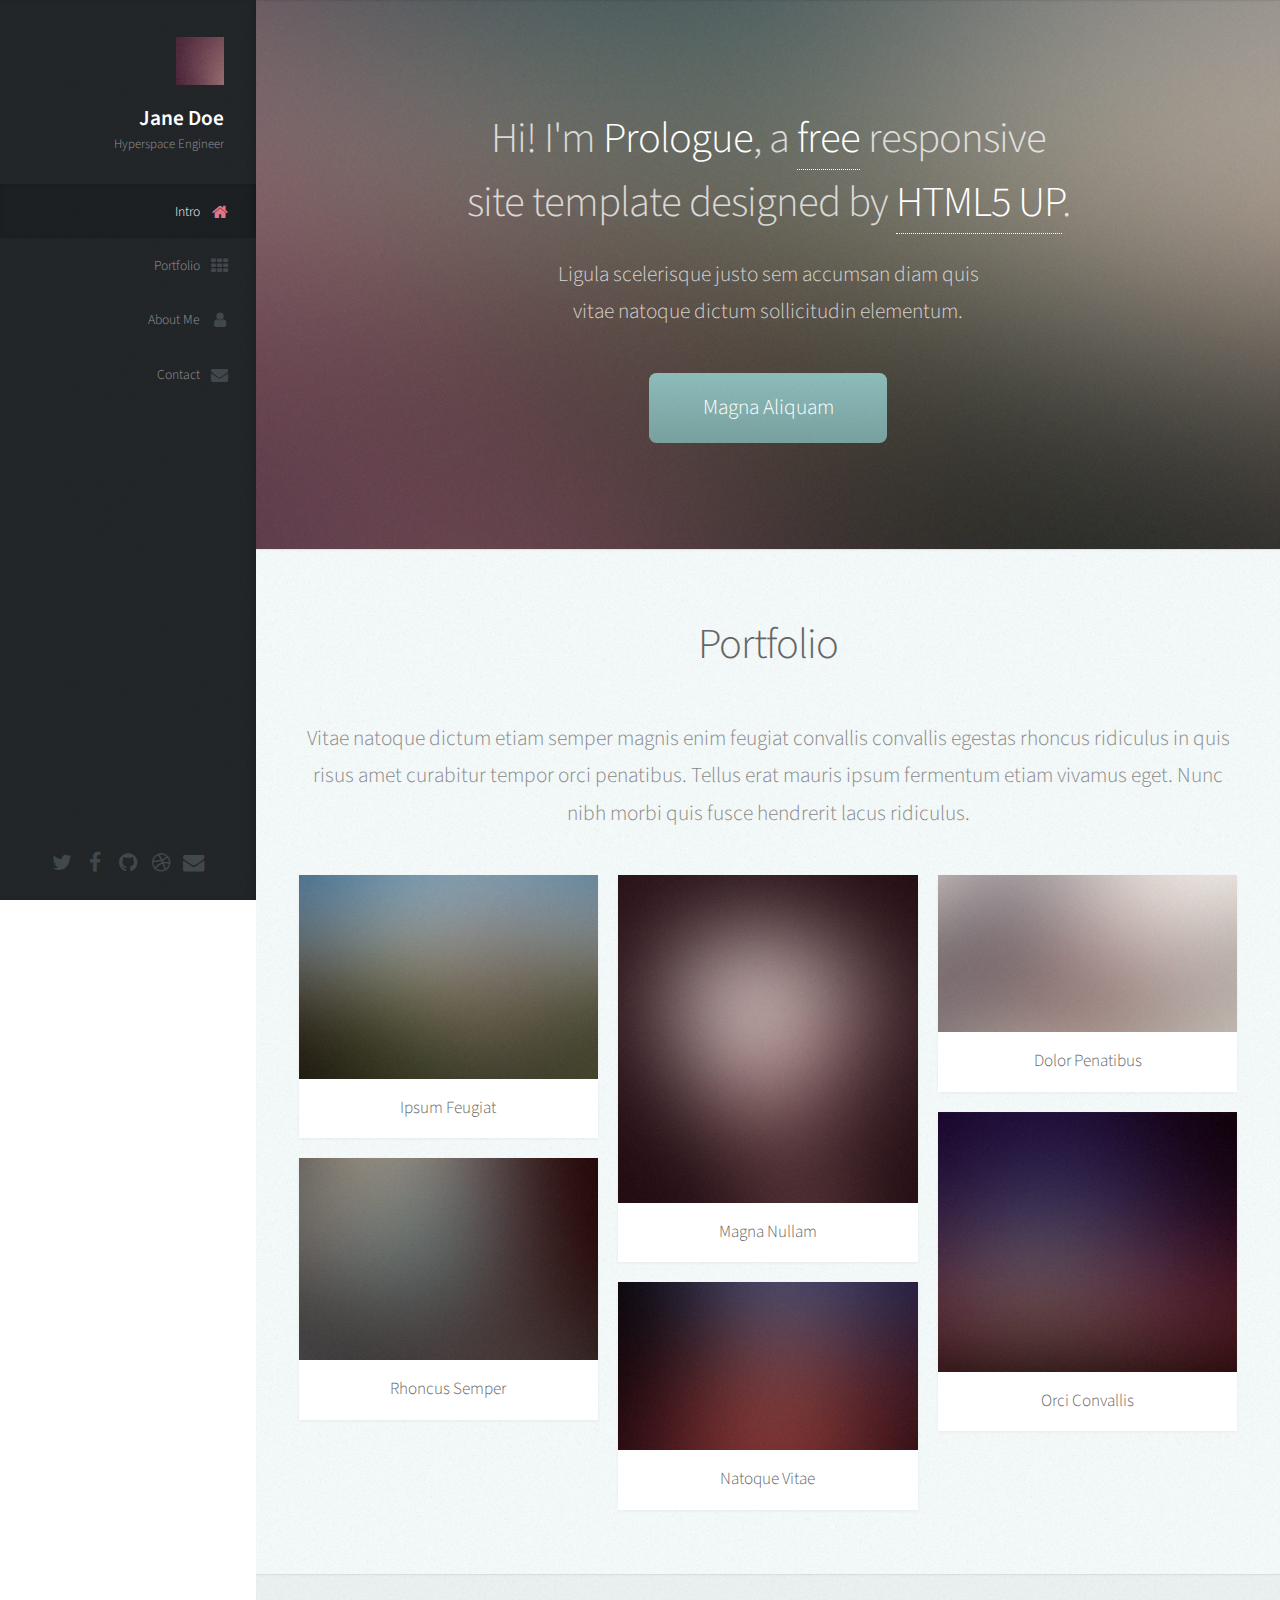
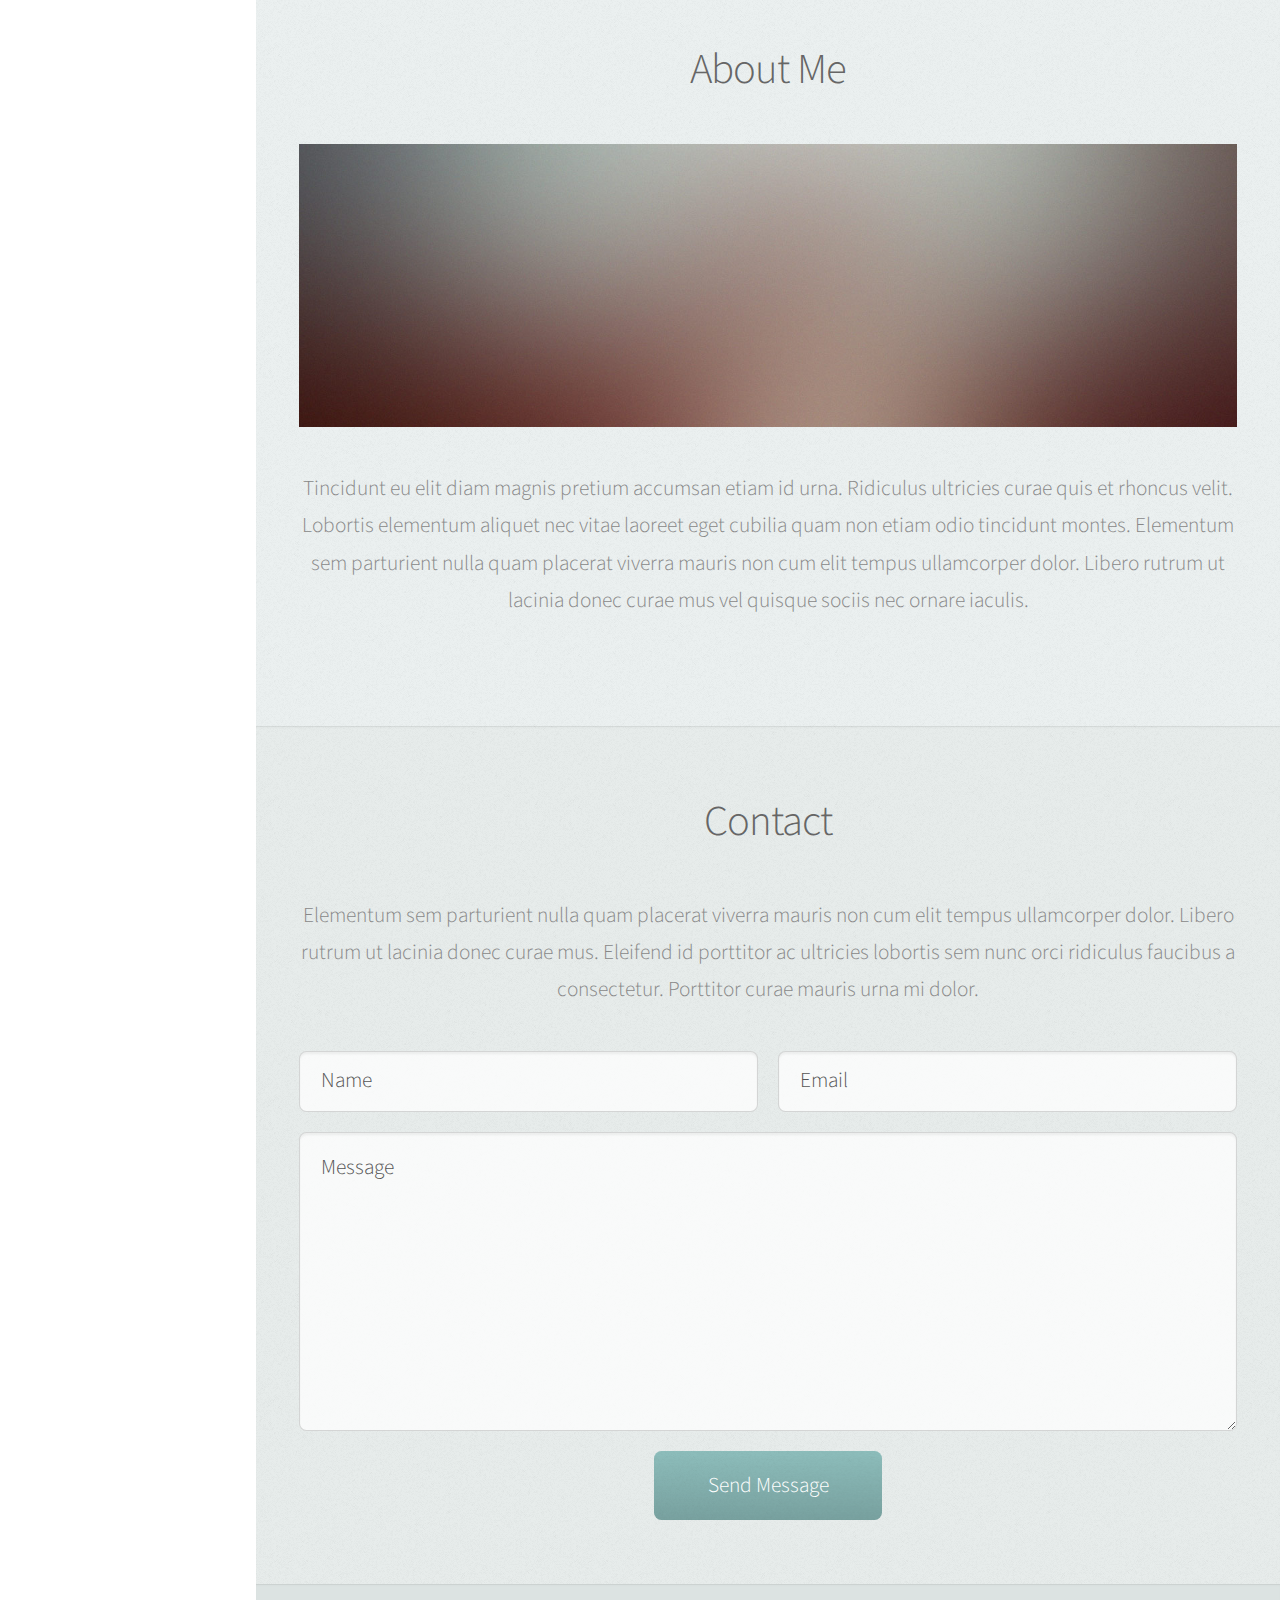
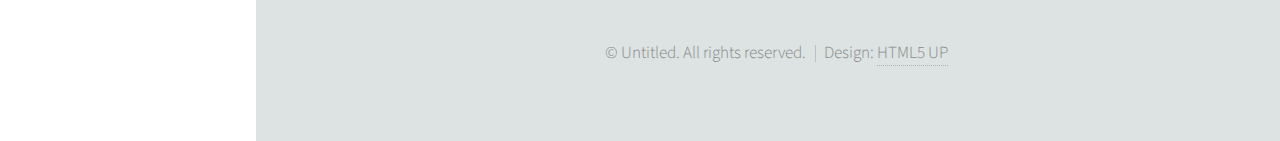
==== portfolio/html5up-prologue/index.html @ b2e00987 "Initial Commit with Template files" ====
<!DOCTYPE HTML>
<!--
	Prologue by HTML5 UP
	html5up.net | @ajlkn
	Free for personal and commercial use under the CCA 3.0 license (html5up.net/license)
-->
<html>
	<head>
		<title>Prologue by HTML5 UP</title>
		<meta charset="utf-8" />
		<meta name="viewport" content="width=device-width, initial-scale=1, user-scalable=no" />
		<link rel="stylesheet" href="assets/css/main.css" />
	</head>
	<body class="is-preload">

		<!-- Header -->
			<div id="header">

				<div class="top">

					<!-- Logo -->
						<div id="logo">
							<span class="image avatar48"><img src="images/avatar.jpg" alt="" /></span>
							<h1 id="title">Jane Doe</h1>
							<p>Hyperspace Engineer</p>
						</div>

					<!-- Nav -->
						<nav id="nav">
							<ul>
								<li><a href="#top" id="top-link"><span class="icon fa-home">Intro</span></a></li>
								<li><a href="#portfolio" id="portfolio-link"><span class="icon fa-th">Portfolio</span></a></li>
								<li><a href="#about" id="about-link"><span class="icon fa-user">About Me</span></a></li>
								<li><a href="#contact" id="contact-link"><span class="icon fa-envelope">Contact</span></a></li>
							</ul>
						</nav>

				</div>

				<div class="bottom">

					<!-- Social Icons -->
						<ul class="icons">
							<li><a href="#" class="icon fa-twitter"><span class="label">Twitter</span></a></li>
							<li><a href="#" class="icon fa-facebook"><span class="label">Facebook</span></a></li>
							<li><a href="#" class="icon fa-github"><span class="label">Github</span></a></li>
							<li><a href="#" class="icon fa-dribbble"><span class="label">Dribbble</span></a></li>
							<li><a href="#" class="icon fa-envelope"><span class="label">Email</span></a></li>
						</ul>

				</div>

			</div>

		<!-- Main -->
			<div id="main">

				<!-- Intro -->
					<section id="top" class="one dark cover">
						<div class="container">

							<header>
								<h2 class="alt">Hi! I'm <strong>Prologue</strong>, a <a href="http://html5up.net/license">free</a> responsive<br />
								site template designed by <a href="http://html5up.net">HTML5 UP</a>.</h2>
								<p>Ligula scelerisque justo sem accumsan diam quis<br />
								vitae natoque dictum sollicitudin elementum.</p>
							</header>

							<footer>
								<a href="#portfolio" class="button scrolly">Magna Aliquam</a>
							</footer>

						</div>
					</section>

				<!-- Portfolio -->
					<section id="portfolio" class="two">
						<div class="container">

							<header>
								<h2>Portfolio</h2>
							</header>

							<p>Vitae natoque dictum etiam semper magnis enim feugiat convallis convallis
							egestas rhoncus ridiculus in quis risus amet curabitur tempor orci penatibus.
							Tellus erat mauris ipsum fermentum etiam vivamus eget. Nunc nibh morbi quis
							fusce hendrerit lacus ridiculus.</p>

							<div class="row">
								<div class="col-4 col-12-mobile">
									<article class="item">
										<a href="#" class="image fit"><img src="images/pic02.jpg" alt="" /></a>
										<header>
											<h3>Ipsum Feugiat</h3>
										</header>
									</article>
									<article class="item">
										<a href="#" class="image fit"><img src="images/pic03.jpg" alt="" /></a>
										<header>
											<h3>Rhoncus Semper</h3>
										</header>
									</article>
								</div>
								<div class="col-4 col-12-mobile">
									<article class="item">
										<a href="#" class="image fit"><img src="images/pic04.jpg" alt="" /></a>
										<header>
											<h3>Magna Nullam</h3>
										</header>
									</article>
									<article class="item">
										<a href="#" class="image fit"><img src="images/pic05.jpg" alt="" /></a>
										<header>
											<h3>Natoque Vitae</h3>
										</header>
									</article>
								</div>
								<div class="col-4 col-12-mobile">
									<article class="item">
										<a href="#" class="image fit"><img src="images/pic06.jpg" alt="" /></a>
										<header>
											<h3>Dolor Penatibus</h3>
										</header>
									</article>
									<article class="item">
										<a href="#" class="image fit"><img src="images/pic07.jpg" alt="" /></a>
										<header>
											<h3>Orci Convallis</h3>
										</header>
									</article>
								</div>
							</div>

						</div>
					</section>

				<!-- About Me -->
					<section id="about" class="three">
						<div class="container">

							<header>
								<h2>About Me</h2>
							</header>

							<a href="#" class="image featured"><img src="images/pic08.jpg" alt="" /></a>

							<p>Tincidunt eu elit diam magnis pretium accumsan etiam id urna. Ridiculus
							ultricies curae quis et rhoncus velit. Lobortis elementum aliquet nec vitae
							laoreet eget cubilia quam non etiam odio tincidunt montes. Elementum sem
							parturient nulla quam placerat viverra mauris non cum elit tempus ullamcorper
							dolor. Libero rutrum ut lacinia donec curae mus vel quisque sociis nec
							ornare iaculis.</p>

						</div>
					</section>

				<!-- Contact -->
					<section id="contact" class="four">
						<div class="container">

							<header>
								<h2>Contact</h2>
							</header>

							<p>Elementum sem parturient nulla quam placerat viverra
							mauris non cum elit tempus ullamcorper dolor. Libero rutrum ut lacinia
							donec curae mus. Eleifend id porttitor ac ultricies lobortis sem nunc
							orci ridiculus faucibus a consectetur. Porttitor curae mauris urna mi dolor.</p>

							<form method="post" action="#">
								<div class="row">
									<div class="col-6 col-12-mobile"><input type="text" name="name" placeholder="Name" /></div>
									<div class="col-6 col-12-mobile"><input type="text" name="email" placeholder="Email" /></div>
									<div class="col-12">
										<textarea name="message" placeholder="Message"></textarea>
									</div>
									<div class="col-12">
										<input type="submit" value="Send Message" />
									</div>
								</div>
							</form>

						</div>
					</section>

			</div>

		<!-- Footer -->
			<div id="footer">

				<!-- Copyright -->
					<ul class="copyright">
						<li>&copy; Untitled. All rights reserved.</li><li>Design: <a href="http://html5up.net">HTML5 UP</a></li>
					</ul>

			</div>

		<!-- Scripts -->
			<script src="assets/js/jquery.min.js"></script>
			<script src="assets/js/jquery.scrolly.min.js"></script>
			<script src="assets/js/jquery.scrollex.min.js"></script>
			<script src="assets/js/browser.min.js"></script>
			<script src="assets/js/breakpoints.min.js"></script>
			<script src="assets/js/util.js"></script>
			<script src="assets/js/main.js"></script>

	</body>
</html>
---- portfolio/html5up-prologue/assets/css/main.css ----
@import url("font-awesome.min.css");
@import url("https://fonts.googleapis.com/css?family=Source+Sans+Pro:300,300italic,400,600");

/*
	Prologue by HTML5 UP
	html5up.net | @ajlkn
	Free for personal and commercial use under the CCA 3.0 license (html5up.net/license)
*/

html, body, div, span, applet, object,
iframe, h1, h2, h3, h4, h5, h6, p, blockquote,
pre, a, abbr, acronym, address, big, cite,
code, del, dfn, em, img, ins, kbd, q, s, samp,
small, strike, strong, sub, sup, tt, var, b,
u, i, center, dl, dt, dd, ol, ul, li, fieldset,
form, label, legend, table, caption, tbody,
tfoot, thead, tr, th, td, article, aside,
canvas, details, embed, figure, figcaption,
footer, header, hgroup, menu, nav, output, ruby,
section, summary, time, mark, audio, video {
	margin: 0;
	padding: 0;
	border: 0;
	font-size: 100%;
	font: inherit;
	vertical-align: baseline;}

article, aside, details, figcaption, figure,
footer, header, hgroup, menu, nav, section {
	display: block;}

body {
	line-height: 1;
}

ol, ul {
	list-style: none;
}

blockquote, q {
	quotes: none;
}

	blockquote:before, blockquote:after, q:before, q:after {
		content: '';
		content: none;
	}

table {
	border-collapse: collapse;
	border-spacing: 0;
}

body {
	-webkit-text-size-adjust: none;
}

mark {
	background-color: transparent;
	color: inherit;
}

input::-moz-focus-inner {
	border: 0;
	padding: 0;
}

input, select, textarea {
	-moz-appearance: none;
	-webkit-appearance: none;
	-ms-appearance: none;
	appearance: none;
}

/* Basic */

	html {
		box-sizing: border-box;
	}

	*, *:before, *:after {
		box-sizing: inherit;
	}

	body {
		background: #fff;
		font-family: 'Source Sans Pro', sans-serif;
		font-size: 19pt;
		font-weight: 300;
		line-height: 1.75em;
		color: #888;
	}

		body.is-preload *, body.is-preload *:before, body.is-preload *:after {
			-moz-animation: none !important;
			-webkit-animation: none !important;
			-ms-animation: none !important;
			animation: none !important;
			-moz-transition: none !important;
			-webkit-transition: none !important;
			-ms-transition: none !important;
			transition: none !important;
		}

	input, textarea, select {
		font-family: 'Source Sans Pro', sans-serif;
		font-size: 19pt;
		font-weight: 300;
		line-height: 1.75em;
		color: #888;
	}

	h1, h2, h3, h4, h5, h6 {
		font-weight: 300;
		color: #666;
		line-height: 1.5em;
	}

	h1 a, h2 a, h3 a, h4 a, h5 a, h6 a {
		color: inherit;
		text-decoration: none;
	}

		h1 a strong, h2 a strong, h3 a strong, h4 a strong, h5 a strong, h6 a strong {
			color: #333;
		}

	h2 {
		font-size: 2em;
		letter-spacing: -1px;
	}

		h2.alt {
			color: #888;
		}

			h2.alt strong {
				color: #666;
			}

	h3 {
		font-size: 1.5em;
	}

	header {
		margin: 0 0 2em 0;
	}

		header > p {
			margin: 1em 0 0 0;
		}

	footer {
		margin: 2em 0 0 0;
	}

	strong, b {
		font-weight: 300;
		color: #666;
	}

	em, i {
		font-style: italic;
	}

	a {
		text-decoration: none;
		color: inherit;
		border-bottom: dotted 1px rgba(128, 128, 128, 0.5);
		-moz-transition: color 0.35s ease-in-out, border-bottom-color 0.35s ease-in-out;
		-webkit-transition: color 0.35s ease-in-out, border-bottom-color 0.35s ease-in-out;
		-ms-transition: color 0.35s ease-in-out, border-bottom-color 0.35s ease-in-out;
		transition: color 0.35s ease-in-out, border-bottom-color 0.35s ease-in-out;
		outline: 0;
	}

		a:hover {
			color: #E27689;
			border-bottom-color: rgba(255, 255, 255, 0);
		}

	sub {
		position: relative;
		top: 0.5em;
		font-size: 0.8em;
	}

	sup {
		position: relative;
		top: -0.5em;
		font-size: 0.8em;
	}

	hr {
		border: 0;
		border-top: solid 1px #ddd;
	}

	blockquote {
		border-left: solid 0.5em #ddd;
		padding: 1em 0 1em 2em;
		font-style: italic;
	}

	p, ul, ol, dl, table {
		margin-bottom: 2em;
	}

	br.clear {
		clear: both;
	}

/* Container */

	.container {
		margin: 0 auto;
		max-width: 100%;
		width: 1400px;
	}

		@media screen and (min-width: 961px) and (max-width: 1880px) {

			.container {
				width: 1200px;
			}

		}

		@media screen and (min-width: 961px) and (max-width: 1620px) {

			.container {
				width: 960px;
			}

		}

		@media screen and (min-width: 961px) and (max-width: 1320px) {

			.container {
				width: 100%;
			}

		}

		@media screen and (max-width: 960px) {

			.container {
				width: 100%;
			}

		}

		@media screen and (max-width: 736px) {

			.container {
				width: 100%;
			}

		}

/* Row */

	.row {
		display: flex;
		flex-wrap: wrap;
		box-sizing: border-box;
		align-items: stretch;
	}

		.row > * {
			box-sizing: border-box;
		}

		.row.gtr-uniform > * > :last-child {
			margin-bottom: 0;
		}

		.row.aln-left {
			justify-content: flex-start;
		}

		.row.aln-center {
			justify-content: center;
		}

		.row.aln-right {
			justify-content: flex-end;
		}

		.row.aln-top {
			align-items: flex-start;
		}

		.row.aln-middle {
			align-items: center;
		}

		.row.aln-bottom {
			align-items: flex-end;
		}

		.row > .imp {
			order: -1;
		}

		.row > .col-1 {
			width: 8.3333333333%;
		}

		.row > .off-1 {
			margin-left: 8.3333333333%;
		}

		.row > .col-2 {
			width: 16.6666666667%;
		}

		.row > .off-2 {
			margin-left: 16.6666666667%;
		}

		.row > .col-3 {
			width: 25%;
		}

		.row > .off-3 {
			margin-left: 25%;
		}

		.row > .col-4 {
			width: 33.3333333333%;
		}

		.row > .off-4 {
			margin-left: 33.3333333333%;
		}

		.row > .col-5 {
			width: 41.6666666667%;
		}

		.row > .off-5 {
			margin-left: 41.6666666667%;
		}

		.row > .col-6 {
			width: 50%;
		}

		.row > .off-6 {
			margin-left: 50%;
		}

		.row > .col-7 {
			width: 58.3333333333%;
		}

		.row > .off-7 {
			margin-left: 58.3333333333%;
		}

		.row > .col-8 {
			width: 66.6666666667%;
		}

		.row > .off-8 {
			margin-left: 66.6666666667%;
		}

		.row > .col-9 {
			width: 75%;
		}

		.row > .off-9 {
			margin-left: 75%;
		}

		.row > .col-10 {
			width: 83.3333333333%;
		}

		.row > .off-10 {
			margin-left: 83.3333333333%;
		}

		.row > .col-11 {
			width: 91.6666666667%;
		}

		.row > .off-11 {
			margin-left: 91.6666666667%;
		}

		.row > .col-12 {
			width: 100%;
		}

		.row > .off-12 {
			margin-left: 100%;
		}

		.row.gtr-0 {
			margin-top: 0px;
			margin-left: 0px;
		}

			.row.gtr-0 > * {
				padding: 0px 0 0 0px;
			}

			.row.gtr-0.gtr-uniform {
				margin-top: 0px;
			}

				.row.gtr-0.gtr-uniform > * {
					padding-top: 0px;
				}

		.row.gtr-25 {
			margin-top: -10px;
			margin-left: -10px;
		}

			.row.gtr-25 > * {
				padding: 10px 0 0 10px;
			}

			.row.gtr-25.gtr-uniform {
				margin-top: -10px;
			}

				.row.gtr-25.gtr-uniform > * {
					padding-top: 10px;
				}

		.row.gtr-50 {
			margin-top: -20px;
			margin-left: -20px;
		}

			.row.gtr-50 > * {
				padding: 20px 0 0 20px;
			}

			.row.gtr-50.gtr-uniform {
				margin-top: -20px;
			}

				.row.gtr-50.gtr-uniform > * {
					padding-top: 20px;
				}

		.row {
			margin-top: -40px;
			margin-left: -40px;
		}

			.row > * {
				padding: 40px 0 0 40px;
			}

			.row.gtr-uniform {
				margin-top: -40px;
			}

				.row.gtr-uniform > * {
					padding-top: 40px;
				}

		.row.gtr-150 {
			margin-top: -60px;
			margin-left: -60px;
		}

			.row.gtr-150 > * {
				padding: 60px 0 0 60px;
			}

			.row.gtr-150.gtr-uniform {
				margin-top: -60px;
			}

				.row.gtr-150.gtr-uniform > * {
					padding-top: 60px;
				}

		.row.gtr-200 {
			margin-top: -80px;
			margin-left: -80px;
		}

			.row.gtr-200 > * {
				padding: 80px 0 0 80px;
			}

			.row.gtr-200.gtr-uniform {
				margin-top: -80px;
			}

				.row.gtr-200.gtr-uniform > * {
					padding-top: 80px;
				}

		@media screen and (min-width: 961px) and (max-width: 1880px) {

			.row {
				display: flex;
				flex-wrap: wrap;
				box-sizing: border-box;
				align-items: stretch;
			}

				.row > * {
					box-sizing: border-box;
				}

				.row.gtr-uniform > * > :last-child {
					margin-bottom: 0;
				}

				.row.aln-left {
					justify-content: flex-start;
				}

				.row.aln-center {
					justify-content: center;
				}

				.row.aln-right {
					justify-content: flex-end;
				}

				.row.aln-top {
					align-items: flex-start;
				}

				.row.aln-middle {
					align-items: center;
				}

				.row.aln-bottom {
					align-items: flex-end;
				}

				.row > .imp-wide {
					order: -1;
				}

				.row > .col-1-wide {
					width: 8.3333333333%;
				}

				.row > .off-1-wide {
					margin-left: 8.3333333333%;
				}

				.row > .col-2-wide {
					width: 16.6666666667%;
				}

				.row > .off-2-wide {
					margin-left: 16.6666666667%;
				}

				.row > .col-3-wide {
					width: 25%;
				}

				.row > .off-3-wide {
					margin-left: 25%;
				}

				.row > .col-4-wide {
					width: 33.3333333333%;
				}

				.row > .off-4-wide {
					margin-left: 33.3333333333%;
				}

				.row > .col-5-wide {
					width: 41.6666666667%;
				}

				.row > .off-5-wide {
					margin-left: 41.6666666667%;
				}

				.row > .col-6-wide {
					width: 50%;
				}

				.row > .off-6-wide {
					margin-left: 50%;
				}

				.row > .col-7-wide {
					width: 58.3333333333%;
				}

				.row > .off-7-wide {
					margin-left: 58.3333333333%;
				}

				.row > .col-8-wide {
					width: 66.6666666667%;
				}

				.row > .off-8-wide {
					margin-left: 66.6666666667%;
				}

				.row > .col-9-wide {
					width: 75%;
				}

				.row > .off-9-wide {
					margin-left: 75%;
				}

				.row > .col-10-wide {
					width: 83.3333333333%;
				}

				.row > .off-10-wide {
					margin-left: 83.3333333333%;
				}

				.row > .col-11-wide {
					width: 91.6666666667%;
				}

				.row > .off-11-wide {
					margin-left: 91.6666666667%;
				}

				.row > .col-12-wide {
					width: 100%;
				}

				.row > .off-12-wide {
					margin-left: 100%;
				}

				.row.gtr-0 {
					margin-top: 0px;
					margin-left: 0px;
				}

					.row.gtr-0 > * {
						padding: 0px 0 0 0px;
					}

					.row.gtr-0.gtr-uniform {
						margin-top: 0px;
					}

						.row.gtr-0.gtr-uniform > * {
							padding-top: 0px;
						}

				.row.gtr-25 {
					margin-top: -10px;
					margin-left: -10px;
				}

					.row.gtr-25 > * {
						padding: 10px 0 0 10px;
					}

					.row.gtr-25.gtr-uniform {
						margin-top: -10px;
					}

						.row.gtr-25.gtr-uniform > * {
							padding-top: 10px;
						}

				.row.gtr-50 {
					margin-top: -20px;
					margin-left: -20px;
				}

					.row.gtr-50 > * {
						padding: 20px 0 0 20px;
					}

					.row.gtr-50.gtr-uniform {
						margin-top: -20px;
					}

						.row.gtr-50.gtr-uniform > * {
							padding-top: 20px;
						}

				.row {
					margin-top: -40px;
					margin-left: -40px;
				}

					.row > * {
						padding: 40px 0 0 40px;
					}

					.row.gtr-uniform {
						margin-top: -40px;
					}

						.row.gtr-uniform > * {
							padding-top: 40px;
						}

				.row.gtr-150 {
					margin-top: -60px;
					margin-left: -60px;
				}

					.row.gtr-150 > * {
						padding: 60px 0 0 60px;
					}

					.row.gtr-150.gtr-uniform {
						margin-top: -60px;
					}

						.row.gtr-150.gtr-uniform > * {
							padding-top: 60px;
						}

				.row.gtr-200 {
					margin-top: -80px;
					margin-left: -80px;
				}

					.row.gtr-200 > * {
						padding: 80px 0 0 80px;
					}

					.row.gtr-200.gtr-uniform {
						margin-top: -80px;
					}

						.row.gtr-200.gtr-uniform > * {
							padding-top: 80px;
						}

		}

		@media screen and (min-width: 961px) and (max-width: 1620px) {

			.row {
				display: flex;
				flex-wrap: wrap;
				box-sizing: border-box;
				align-items: stretch;
			}

				.row > * {
					box-sizing: border-box;
				}

				.row.gtr-uniform > * > :last-child {
					margin-bottom: 0;
				}

				.row.aln-left {
					justify-content: flex-start;
				}

				.row.aln-center {
					justify-content: center;
				}

				.row.aln-right {
					justify-content: flex-end;
				}

				.row.aln-top {
					align-items: flex-start;
				}

				.row.aln-middle {
					align-items: center;
				}

				.row.aln-bottom {
					align-items: flex-end;
				}

				.row > .imp-normal {
					order: -1;
				}

				.row > .col-1-normal {
					width: 8.3333333333%;
				}

				.row > .off-1-normal {
					margin-left: 8.3333333333%;
				}

				.row > .col-2-normal {
					width: 16.6666666667%;
				}

				.row > .off-2-normal {
					margin-left: 16.6666666667%;
				}

				.row > .col-3-normal {
					width: 25%;
				}

				.row > .off-3-normal {
					margin-left: 25%;
				}

				.row > .col-4-normal {
					width: 33.3333333333%;
				}

				.row > .off-4-normal {
					margin-left: 33.3333333333%;
				}

				.row > .col-5-normal {
					width: 41.6666666667%;
				}

				.row > .off-5-normal {
					margin-left: 41.6666666667%;
				}

				.row > .col-6-normal {
					width: 50%;
				}

				.row > .off-6-normal {
					margin-left: 50%;
				}

				.row > .col-7-normal {
					width: 58.3333333333%;
				}

				.row > .off-7-normal {
					margin-left: 58.3333333333%;
				}

				.row > .col-8-normal {
					width: 66.6666666667%;
				}

				.row > .off-8-normal {
					margin-left: 66.6666666667%;
				}

				.row > .col-9-normal {
					width: 75%;
				}

				.row > .off-9-normal {
					margin-left: 75%;
				}

				.row > .col-10-normal {
					width: 83.3333333333%;
				}

				.row > .off-10-normal {
					margin-left: 83.3333333333%;
				}

				.row > .col-11-normal {
					width: 91.6666666667%;
				}

				.row > .off-11-normal {
					margin-left: 91.6666666667%;
				}

				.row > .col-12-normal {
					width: 100%;
				}

				.row > .off-12-normal {
					margin-left: 100%;
				}

				.row.gtr-0 {
					margin-top: 0px;
					margin-left: 0px;
				}

					.row.gtr-0 > * {
						padding: 0px 0 0 0px;
					}

					.row.gtr-0.gtr-uniform {
						margin-top: 0px;
					}

						.row.gtr-0.gtr-uniform > * {
							padding-top: 0px;
						}

				.row.gtr-25 {
					margin-top: -10px;
					margin-left: -10px;
				}

					.row.gtr-25 > * {
						padding: 10px 0 0 10px;
					}

					.row.gtr-25.gtr-uniform {
						margin-top: -10px;
					}

						.row.gtr-25.gtr-uniform > * {
							padding-top: 10px;
						}

				.row.gtr-50 {
					margin-top: -20px;
					margin-left: -20px;
				}

					.row.gtr-50 > * {
						padding: 20px 0 0 20px;
					}

					.row.gtr-50.gtr-uniform {
						margin-top: -20px;
					}

						.row.gtr-50.gtr-uniform > * {
							padding-top: 20px;
						}

				.row {
					margin-top: -40px;
					margin-left: -40px;
				}

					.row > * {
						padding: 40px 0 0 40px;
					}

					.row.gtr-uniform {
						margin-top: -40px;
					}

						.row.gtr-uniform > * {
							padding-top: 40px;
						}

				.row.gtr-150 {
					margin-top: -60px;
					margin-left: -60px;
				}

					.row.gtr-150 > * {
						padding: 60px 0 0 60px;
					}

					.row.gtr-150.gtr-uniform {
						margin-top: -60px;
					}

						.row.gtr-150.gtr-uniform > * {
							padding-top: 60px;
						}

				.row.gtr-200 {
					margin-top: -80px;
					margin-left: -80px;
				}

					.row.gtr-200 > * {
						padding: 80px 0 0 80px;
					}

					.row.gtr-200.gtr-uniform {
						margin-top: -80px;
					}

						.row.gtr-200.gtr-uniform > * {
							padding-top: 80px;
						}

		}

		@media screen and (min-width: 961px) and (max-width: 1320px) {

			.row {
				display: flex;
				flex-wrap: wrap;
				box-sizing: border-box;
				align-items: stretch;
			}

				.row > * {
					box-sizing: border-box;
				}

				.row.gtr-uniform > * > :last-child {
					margin-bottom: 0;
				}

				.row.aln-left {
					justify-content: flex-start;
				}

				.row.aln-center {
					justify-content: center;
				}

				.row.aln-right {
					justify-content: flex-end;
				}

				.row.aln-top {
					align-items: flex-start;
				}

				.row.aln-middle {
					align-items: center;
				}

				.row.aln-bottom {
					align-items: flex-end;
				}

				.row > .imp-narrow {
					order: -1;
				}

				.row > .col-1-narrow {
					width: 8.3333333333%;
				}

				.row > .off-1-narrow {
					margin-left: 8.3333333333%;
				}

				.row > .col-2-narrow {
					width: 16.6666666667%;
				}

				.row > .off-2-narrow {
					margin-left: 16.6666666667%;
				}

				.row > .col-3-narrow {
					width: 25%;
				}

				.row > .off-3-narrow {
					margin-left: 25%;
				}

				.row > .col-4-narrow {
					width: 33.3333333333%;
				}

				.row > .off-4-narrow {
					margin-left: 33.3333333333%;
				}

				.row > .col-5-narrow {
					width: 41.6666666667%;
				}

				.row > .off-5-narrow {
					margin-left: 41.6666666667%;
				}

				.row > .col-6-narrow {
					width: 50%;
				}

				.row > .off-6-narrow {
					margin-left: 50%;
				}

				.row > .col-7-narrow {
					width: 58.3333333333%;
				}

				.row > .off-7-narrow {
					margin-left: 58.3333333333%;
				}

				.row > .col-8-narrow {
					width: 66.6666666667%;
				}

				.row > .off-8-narrow {
					margin-left: 66.6666666667%;
				}

				.row > .col-9-narrow {
					width: 75%;
				}

				.row > .off-9-narrow {
					margin-left: 75%;
				}

				.row > .col-10-narrow {
					width: 83.3333333333%;
				}

				.row > .off-10-narrow {
					margin-left: 83.3333333333%;
				}

				.row > .col-11-narrow {
					width: 91.6666666667%;
				}

				.row > .off-11-narrow {
					margin-left: 91.6666666667%;
				}

				.row > .col-12-narrow {
					width: 100%;
				}

				.row > .off-12-narrow {
					margin-left: 100%;
				}

				.row.gtr-0 {
					margin-top: 0px;
					margin-left: 0px;
				}

					.row.gtr-0 > * {
						padding: 0px 0 0 0px;
					}

					.row.gtr-0.gtr-uniform {
						margin-top: 0px;
					}

						.row.gtr-0.gtr-uniform > * {
							padding-top: 0px;
						}

				.row.gtr-25 {
					margin-top: -5px;
					margin-left: -5px;
				}

					.row.gtr-25 > * {
						padding: 5px 0 0 5px;
					}

					.row.gtr-25.gtr-uniform {
						margin-top: -5px;
					}

						.row.gtr-25.gtr-uniform > * {
							padding-top: 5px;
						}

				.row.gtr-50 {
					margin-top: -10px;
					margin-left: -10px;
				}

					.row.gtr-50 > * {
						padding: 10px 0 0 10px;
					}

					.row.gtr-50.gtr-uniform {
						margin-top: -10px;
					}

						.row.gtr-50.gtr-uniform > * {
							padding-top: 10px;
						}

				.row {
					margin-top: -20px;
					margin-left: -20px;
				}

					.row > * {
						padding: 20px 0 0 20px;
					}

					.row.gtr-uniform {
						margin-top: -20px;
					}

						.row.gtr-uniform > * {
							padding-top: 20px;
						}

				.row.gtr-150 {
					margin-top: -30px;
					margin-left: -30px;
				}

					.row.gtr-150 > * {
						padding: 30px 0 0 30px;
					}

					.row.gtr-150.gtr-uniform {
						margin-top: -30px;
					}

						.row.gtr-150.gtr-uniform > * {
							padding-top: 30px;
						}

				.row.gtr-200 {
					margin-top: -40px;
					margin-left: -40px;
				}

					.row.gtr-200 > * {
						padding: 40px 0 0 40px;
					}

					.row.gtr-200.gtr-uniform {
						margin-top: -40px;
					}

						.row.gtr-200.gtr-uniform > * {
							padding-top: 40px;
						}

		}

		@media screen and (max-width: 960px) {

			.row {
				display: flex;
				flex-wrap: wrap;
				box-sizing: border-box;
				align-items: stretch;
			}

				.row > * {
					box-sizing: border-box;
				}

				.row.gtr-uniform > * > :last-child {
					margin-bottom: 0;
				}

				.row.aln-left {
					justify-content: flex-start;
				}

				.row.aln-center {
					justify-content: center;
				}

				.row.aln-right {
					justify-content: flex-end;
				}

				.row.aln-top {
					align-items: flex-start;
				}

				.row.aln-middle {
					align-items: center;
				}

				.row.aln-bottom {
					align-items: flex-end;
				}

				.row > .imp-narrower {
					order: -1;
				}

				.row > .col-1-narrower {
					width: 8.3333333333%;
				}

				.row > .off-1-narrower {
					margin-left: 8.3333333333%;
				}

				.row > .col-2-narrower {
					width: 16.6666666667%;
				}

				.row > .off-2-narrower {
					margin-left: 16.6666666667%;
				}

				.row > .col-3-narrower {
					width: 25%;
				}

				.row > .off-3-narrower {
					margin-left: 25%;
				}

				.row > .col-4-narrower {
					width: 33.3333333333%;
				}

				.row > .off-4-narrower {
					margin-left: 33.3333333333%;
				}

				.row > .col-5-narrower {
					width: 41.6666666667%;
				}

				.row > .off-5-narrower {
					margin-left: 41.6666666667%;
				}

				.row > .col-6-narrower {
					width: 50%;
				}

				.row > .off-6-narrower {
					margin-left: 50%;
				}

				.row > .col-7-narrower {
					width: 58.3333333333%;
				}

				.row > .off-7-narrower {
					margin-left: 58.3333333333%;
				}

				.row > .col-8-narrower {
					width: 66.6666666667%;
				}

				.row > .off-8-narrower {
					margin-left: 66.6666666667%;
				}

				.row > .col-9-narrower {
					width: 75%;
				}

				.row > .off-9-narrower {
					margin-left: 75%;
				}

				.row > .col-10-narrower {
					width: 83.3333333333%;
				}

				.row > .off-10-narrower {
					margin-left: 83.3333333333%;
				}

				.row > .col-11-narrower {
					width: 91.6666666667%;
				}

				.row > .off-11-narrower {
					margin-left: 91.6666666667%;
				}

				.row > .col-12-narrower {
					width: 100%;
				}

				.row > .off-12-narrower {
					margin-left: 100%;
				}

				.row.gtr-0 {
					margin-top: 0px;
					margin-left: 0px;
				}

					.row.gtr-0 > * {
						padding: 0px 0 0 0px;
					}

					.row.gtr-0.gtr-uniform {
						margin-top: 0px;
					}

						.row.gtr-0.gtr-uniform > * {
							padding-top: 0px;
						}

				.row.gtr-25 {
					margin-top: -5px;
					margin-left: -5px;
				}

					.row.gtr-25 > * {
						padding: 5px 0 0 5px;
					}

					.row.gtr-25.gtr-uniform {
						margin-top: -5px;
					}

						.row.gtr-25.gtr-uniform > * {
							padding-top: 5px;
						}

				.row.gtr-50 {
					margin-top: -10px;
					margin-left: -10px;
				}

					.row.gtr-50 > * {
						padding: 10px 0 0 10px;
					}

					.row.gtr-50.gtr-uniform {
						margin-top: -10px;
					}

						.row.gtr-50.gtr-uniform > * {
							padding-top: 10px;
						}

				.row {
					margin-top: -20px;
					margin-left: -20px;
				}

					.row > * {
						padding: 20px 0 0 20px;
					}

					.row.gtr-uniform {
						margin-top: -20px;
					}

						.row.gtr-uniform > * {
							padding-top: 20px;
						}

				.row.gtr-150 {
					margin-top: -30px;
					margin-left: -30px;
				}

					.row.gtr-150 > * {
						padding: 30px 0 0 30px;
					}

					.row.gtr-150.gtr-uniform {
						margin-top: -30px;
					}

						.row.gtr-150.gtr-uniform > * {
							padding-top: 30px;
						}

				.row.gtr-200 {
					margin-top: -40px;
					margin-left: -40px;
				}

					.row.gtr-200 > * {
						padding: 40px 0 0 40px;
					}

					.row.gtr-200.gtr-uniform {
						margin-top: -40px;
					}

						.row.gtr-200.gtr-uniform > * {
							padding-top: 40px;
						}

		}

		@media screen and (max-width: 736px) {

			.row {
				display: flex;
				flex-wrap: wrap;
				box-sizing: border-box;
				align-items: stretch;
			}

				.row > * {
					box-sizing: border-box;
				}

				.row.gtr-uniform > * > :last-child {
					margin-bottom: 0;
				}

				.row.aln-left {
					justify-content: flex-start;
				}

				.row.aln-center {
					justify-content: center;
				}

				.row.aln-right {
					justify-content: flex-end;
				}

				.row.aln-top {
					align-items: flex-start;
				}

				.row.aln-middle {
					align-items: center;
				}

				.row.aln-bottom {
					align-items: flex-end;
				}

				.row > .imp-mobile {
					order: -1;
				}

				.row > .col-1-mobile {
					width: 8.3333333333%;
				}

				.row > .off-1-mobile {
					margin-left: 8.3333333333%;
				}

				.row > .col-2-mobile {
					width: 16.6666666667%;
				}

				.row > .off-2-mobile {
					margin-left: 16.6666666667%;
				}

				.row > .col-3-mobile {
					width: 25%;
				}

				.row > .off-3-mobile {
					margin-left: 25%;
				}

				.row > .col-4-mobile {
					width: 33.3333333333%;
				}

				.row > .off-4-mobile {
					margin-left: 33.3333333333%;
				}

				.row > .col-5-mobile {
					width: 41.6666666667%;
				}

				.row > .off-5-mobile {
					margin-left: 41.6666666667%;
				}

				.row > .col-6-mobile {
					width: 50%;
				}

				.row > .off-6-mobile {
					margin-left: 50%;
				}

				.row > .col-7-mobile {
					width: 58.3333333333%;
				}

				.row > .off-7-mobile {
					margin-left: 58.3333333333%;
				}

				.row > .col-8-mobile {
					width: 66.6666666667%;
				}

				.row > .off-8-mobile {
					margin-left: 66.6666666667%;
				}

				.row > .col-9-mobile {
					width: 75%;
				}

				.row > .off-9-mobile {
					margin-left: 75%;
				}

				.row > .col-10-mobile {
					width: 83.3333333333%;
				}

				.row > .off-10-mobile {
					margin-left: 83.3333333333%;
				}

				.row > .col-11-mobile {
					width: 91.6666666667%;
				}

				.row > .off-11-mobile {
					margin-left: 91.6666666667%;
				}

				.row > .col-12-mobile {
					width: 100%;
				}

				.row > .off-12-mobile {
					margin-left: 100%;
				}

				.row.gtr-0 {
					margin-top: 0px;
					margin-left: 0px;
				}

					.row.gtr-0 > * {
						padding: 0px 0 0 0px;
					}

					.row.gtr-0.gtr-uniform {
						margin-top: 0px;
					}

						.row.gtr-0.gtr-uniform > * {
							padding-top: 0px;
						}

				.row.gtr-25 {
					margin-top: -5px;
					margin-left: -5px;
				}

					.row.gtr-25 > * {
						padding: 5px 0 0 5px;
					}

					.row.gtr-25.gtr-uniform {
						margin-top: -5px;
					}

						.row.gtr-25.gtr-uniform > * {
							padding-top: 5px;
						}

				.row.gtr-50 {
					margin-top: -10px;
					margin-left: -10px;
				}

					.row.gtr-50 > * {
						padding: 10px 0 0 10px;
					}

					.row.gtr-50.gtr-uniform {
						margin-top: -10px;
					}

						.row.gtr-50.gtr-uniform > * {
							padding-top: 10px;
						}

				.row {
					margin-top: -20px;
					margin-left: -20px;
				}

					.row > * {
						padding: 20px 0 0 20px;
					}

					.row.gtr-uniform {
						margin-top: -20px;
					}

						.row.gtr-uniform > * {
							padding-top: 20px;
						}

				.row.gtr-150 {
					margin-top: -30px;
					margin-left: -30px;
				}

					.row.gtr-150 > * {
						padding: 30px 0 0 30px;
					}

					.row.gtr-150.gtr-uniform {
						margin-top: -30px;
					}

						.row.gtr-150.gtr-uniform > * {
							padding-top: 30px;
						}

				.row.gtr-200 {
					margin-top: -40px;
					margin-left: -40px;
				}

					.row.gtr-200 > * {
						padding: 40px 0 0 40px;
					}

					.row.gtr-200.gtr-uniform {
						margin-top: -40px;
					}

						.row.gtr-200.gtr-uniform > * {
							padding-top: 40px;
						}

		}

/* Sections/Article */

	section, article {
		margin-bottom: 3em;
	}

		section > :last-child,
		section > .container, section:last-child, article > :last-child,
		article > .container, article:last-child {
			margin-bottom: 0;
		}

		.row > section, .row > article {
			margin-bottom: 0;
		}

/* Image */

	.image {
		display: inline-block;
		border: 0;
	}

		.image img {
			display: block;
			width: 100%;
		}

		.image.avatar48 {
			width: 48px;
			height: 48px;
			background: #f00;
		}

			.image.avatar48 img {
				width: 48px;
				height: 48px;
			}

		.image.fit {
			display: block;
			width: 100%;
		}

		.image.featured {
			display: block;
			width: 100%;
			margin: 0 0 2em 0;
		}

		.image.left {
			float: left;
			margin: 0 2em 2em 0;
		}

		.image.centered {
			display: block;
			margin: 0 0 2em 0;
		}

			.image.centered img {
				margin: 0 auto;
				width: auto;
			}

/* List */

	ul {
		list-style: disc;
		padding-left: 1em;
	}

		ul li {
			padding-left: 0.5em;
		}

	ol {
		list-style: decimal;
		padding-left: 1.25em;
	}

		ol li {
			padding-left: 0.25em;
		}

/* Icons */

	ul.icons {
		cursor: default;
		list-style: none;
		padding-left: 0;
	}

		ul.icons li {
			display: inline-block;
			padding-left: 0;
		}

		ul.icons a {
			display: inline-block;
			width: 2em;
			height: 2em;
			line-height: 2em;
			text-align: center;
			border: 0;
		}

/* Form */

	form label {
		display: block;
		text-align: left;
		margin-bottom: 0.5em;
	}

	form input[type="text"],
	form input[type="email"],
	form input[type="password"],
	form select,
	form textarea {
		position: relative;
		-webkit-appearance: none;
		display: block;
		border: 0;
		outline: 0;
		background: #fff;
		background: rgba(255, 255, 255, 0.75);
		width: 100%;
		border-radius: 0.35em;
		padding: 0.75em 1em 0.75em 1em;
		box-shadow: inset 0 0.1em 0.1em 0 rgba(0, 0, 0, 0.05);
		border: solid 1px rgba(0, 0, 0, 0.15);
		-moz-transition: all 0.35s ease-in-out;
		-webkit-transition: all 0.35s ease-in-out;
		-ms-transition: all 0.35s ease-in-out;
		transition: all 0.35s ease-in-out;
	}

		form input[type="text"]:focus,
		form input[type="email"]:focus,
		form input[type="password"]:focus,
		form select:focus,
		form textarea:focus {
			box-shadow: 0 0 2px 1px #8ebebc;
			background: #fff;
		}

	form input[type="text"],
	form input[type="email"],
	form input[type="password"],
	form select {
		line-height: 1.25em;
	}

	form textarea {
		min-height: 14em;
	}

	form ::-webkit-input-placeholder {
		color: #555 !important;
	}

	form :-moz-placeholder {
		color: #555 !important;
	}

	form ::-moz-placeholder {
		color: #555 !important;
	}

	form :-ms-input-placeholder {
		color: #555 !important;
	}

	form ::-moz-focus-inner {
		border: 0;
	}

/* Table */

	table {
		width: 100%;
		text-align: left;
	}

		table tbody tr:nth-child(2n+2) {
			background: #f4f4f4;
		}

		table td {
			padding: 0.5em 1em 0.5em 1em;
		}

		table th {
			text-align: left;
			padding: 0.5em 1em 0.5em 1em;
			color: #fff;
			background: #222729 url("images/overlay.png");
		}

		table thead {
			background: #444;
			color: #fff;
		}

		table tfoot {
			background: #eee;
		}

/* Button */

	input[type="button"],
	input[type="submit"],
	input[type="reset"],
	button,
	.button {
		position: relative;
		display: inline-block;
		border-radius: 0.35em;
		color: #fff !important;
		text-decoration: none;
		padding: 0.75em 2.5em 0.75em 2.5em;
		background-color: #8ebebc;
		border: 0;
		cursor: pointer;
		background-image: -moz-linear-gradient(top, rgba(0, 0, 0, 0), rgba(0, 0, 0, 0.15)), url("images/overlay.png");
		background-image: -webkit-linear-gradient(top, rgba(0, 0, 0, 0), rgba(0, 0, 0, 0.15)), url("images/overlay.png");
		background-image: -ms-linear-gradient(top, rgba(0, 0, 0, 0), rgba(0, 0, 0, 0.15)), url("images/overlay.png");
		background-image: linear-gradient(top, rgba(0, 0, 0, 0), rgba(0, 0, 0, 0.15)), url("images/overlay.png");
		-moz-transition: background-color 0.35s ease-in-out;
		-webkit-transition: background-color 0.35s ease-in-out;
		-ms-transition: background-color 0.35s ease-in-out;
		transition: background-color 0.35s ease-in-out;
	}

		input[type="button"]:hover,
		input[type="submit"]:hover,
		input[type="reset"]:hover,
		button:hover,
		.button:hover {
			background-color: #9ececc;
		}

		input[type="button"]:active,
		input[type="submit"]:active,
		input[type="reset"]:active,
		button:active,
		.button:active {
			background-color: #7eaeac;
		}

/* Item */

	.item {
		box-shadow: 0 0.05em 0.15em 0 rgba(0, 0, 0, 0.05);
		margin-bottom: 40px;
	}

		.item header {
			background: #fff;
			margin: 0;
			padding: 1em 0 1em 0;
			font-size: 0.8em;
		}

			.item header h3 {
				font-size: 1em;
			}

/* Icons */

	.icon {
		text-decoration: none;
	}

		.icon:before {
			display: inline-block;
			font-family: FontAwesome;
			font-size: 1.25em;
			text-decoration: none;
			font-style: normal;
			font-weight: normal;
			line-height: 1;
			-webkit-font-smoothing: antialiased;
			-moz-osx-font-smoothing: grayscale;
		}

		.icon > .label {
			display: none;
		}

/* Header */

	#header {
		display: -moz-flex;
		display: -webkit-flex;
		display: -ms-flex;
		display: flex;
		-moz-flex-direction: column;
		-webkit-flex-direction: column;
		-ms-flex-direction: column;
		flex-direction: column;
		-moz-justify-content: space-between;
		-webkit-justify-content: space-between;
		-ms-justify-content: space-between;
		justify-content: space-between;
		background: #222629 url("images/overlay.png");
		box-shadow: inset -0.25em 0 0.25em 0 rgba(0, 0, 0, 0.1);
		color: #fff;
		height: 100%;
		left: 0;
		overflow-y: auto;
		position: fixed;
		text-align: right;
		top: 0;
		width: 375px;
	}

		#header .top {
			-moz-flex-grow: 1;
			-webkit-flex-grow: 1;
			-ms-flex-grow: 1;
			flex-grow: 1;
		}

		#header .bottom {
			-moz-flex-shrink: 0;
			-webkit-flex-shrink: 0;
			-ms-flex-shrink: 0;
			flex-shrink: 0;
			padding: 1.5em 0 0.75em 0;
		}

			#header .bottom > :last-child {
				margin-bottom: 0;
			}

		#header .icons {
			font-size: 0.8em;
			text-align: center;
		}

			#header .icons a {
				color: #41484c;
				-moz-transition: color 0.35s ease-in-out;
				-webkit-transition: color 0.35s ease-in-out;
				-ms-transition: color 0.35s ease-in-out;
				transition: color 0.35s ease-in-out;
			}

				#header .icons a:hover {
					color: #fff;
				}

	#logo {
		position: relative;
		margin: 1.75em 1.5em 1.5em 1.5em;
		min-height: 48px;
		cursor: default;
	}

		#logo h1 {
			position: relative;
			color: #fff;
			font-weight: 600;
			font-size: 1em;
			line-height: 1em;
		}

		#logo p {
			position: relative;
			display: block;
			font-size: 0.6em;
			color: rgba(255, 255, 255, 0.5);
			line-height: 1.25em;
			margin: 0.5em 0 0 0;
		}

		#logo .image {
			position: absolute;
			left: 0;
			top: 0;
		}

	#nav ul {
		list-style: none;
		padding-left: 0;
		margin-bottom: 0;
	}

		#nav ul li {
			padding-left: 0;
		}

			#nav ul li a {
				display: block;
				padding: 0.5em 1.5em 0.5em 1.5em;
				color: rgba(255, 255, 255, 0.5);
				text-decoration: none;
				outline: 0;
				border: 0;
				-moz-transition: none;
				-webkit-transition: none;
				-ms-transition: none;
				transition: none;
			}

				#nav ul li a span {
					position: relative;
					display: block;
					font-size: 0.8em;
				}

					#nav ul li a span:before {
						position: absolute;
						left: 0;
						color: #41484c;
						text-align: center;
						width: 1.25em;
						line-height: 1.75em;
					}

				#nav ul li a.active {
					background: rgba(0, 0, 0, 0.15);
					box-shadow: inset 0 0 0.25em 0 rgba(0, 0, 0, 0.125);
					color: #fff;
				}

					#nav ul li a.active span:before {
						color: #e27689;
					}

/* Footer */

	#footer {
		margin-left: 375px;
		text-align: center;
		background-color: #dce3e2;
		padding: 3em 0 4em 0;
		box-shadow: inset 0 1px 0 0 rgba(0, 0, 0, 0.05), inset 0 0.1em 0.1em 0 rgba(0, 0, 0, 0.025);
		font-size: 0.8em;
	}

		#footer .copyright {
			cursor: default;
			margin: 0;
		}

			#footer .copyright li {
				display: inline-block;
				line-height: 1em;
				border-left: solid 1px rgba(128, 128, 128, 0.35);
				padding: 0 0 0 0.5em;
				margin: 0 0 0 0.5em;
			}

				#footer .copyright li:first-child {
					border-left: 0;
					padding-left: 0;
					margin-left: 0;
				}

/* Main */

	#main {
		margin-left: 375px;
	}

		#main > section {
			margin: 0;
			overflow: hidden;
			padding: 4em 0;
			box-shadow: inset 0 1px 0 0 rgba(0, 0, 0, 0.05), inset 0 0.1em 0.1em 0 rgba(0, 0, 0, 0.025);
			text-align: center;
			background-image: url("images/overlay.png");
		}

			#main > section.dark {
				color: #ddd;
				color: rgba(255, 255, 255, 0.75);
			}

				#main > section.dark h2, #main > section.dark h3, #main > section.dark h4, #main > section.dark h5, #main > section.dark h6 {
					color: inherit;
				}

				#main > section.dark strong {
					color: #fff;
					border-color: inherit;
				}

				#main > section.dark a {
					color: #fff;
					border-color: inherit;
				}

					#main > section.dark a:hover {
						border-bottom-color: rgba(255, 255, 255, 0);
					}

			#main > section.cover {
				padding: 10em 0;
				background-size: cover;
				background-position: center center;
			}

			#main > section.one {
				background-color: #81918E;
				background-image: url("../../images/banner.jpg");
			}

			#main > section.two {
				background-color: #f5fafa;
			}

			#main > section.three {
				background-color: #ecf1f1;
			}

			#main > section.four {
				background-color: #e8edec;
			}

/* Wide */

	@media screen and (min-width: 961px) and (max-width: 1880px) {

		/* Basic */

			body, input, textarea, select {
				font-size: 17pt;
			}

		/* Header */

			#header {
				width: 300px;
			}

		/* Footer */

			#footer {
				margin-left: 300px;
			}

		/* Main */

			#main {
				margin-left: 300px;
			}

	}

/* Normal */

	@media screen and (min-width: 961px) and (max-width: 1620px) {

		/* Main */

			#main > section {
				padding: 3em 0;
			}

			#main section.cover {
				padding: 5em 0;
			}

	}

/* Narrow */

	@media screen and (min-width: 961px) and (max-width: 1320px) {

		/* Basic */

			body, input, textarea, select {
				font-size: 16pt;
			}

			.container {
				padding: 0 2em 0 2em;
			}

		/* Icons */

			ul.icons li a {
				width: 1.75em;
			}

		/* Item */

			.item {
				margin-bottom: 20px;
			}

		/* Header */

			#header {
				width: 20%;
			}

			#logo .image {
				position: relative;
				margin: 0 0 0.5em 0;
			}

			#nav ul li a {
				font-size: 0.8em;
				padding-top: 0.5em;
				padding-bottom: 0.5em;
			}

				#nav ul li a span {
					padding-right: 2.25em;
				}

					#nav ul li a span:before {
						left: 100%;
						margin-left: -1.25em;
						line-height: 2.25em;
					}

		/* Footer */

			#footer {
				margin-left: 20%;
			}

		/* Main */

			#main {
				margin-left: 20%;
			}

	}

/* Narrower */

	#headerToggle {
		display: none;
	}

	@media screen and (max-width: 960px) {

		/* Basic */

			html, body {
				overflow-x: hidden;
			}

			body, input, textarea, select {
				font-size: 16pt;
			}

			header br {
				display: none;
			}

			.container {
				padding: 0 2em 0 2em;
			}

		/* Item */

			.item {
				margin-bottom: 15px;
			}

		/* Icons */

			ul.icons a {
				width: 1.75em;
				font-size: 1.25em;
			}

		/* Header */

			#header {
				-moz-backface-visibility: hidden;
				-webkit-backface-visibility: hidden;
				-ms-backface-visibility: hidden;
				backface-visibility: hidden;
				-moz-transform: translateX(-275px);
				-webkit-transform: translateX(-275px);
				-ms-transform: translateX(-275px);
				transform: translateX(-275px);
				-moz-transition: -moz-transform 0.5s ease;
				-webkit-transition: -webkit-transform 0.5s ease;
				-ms-transition: -ms-transform 0.5s ease;
				transition: transform 0.5s ease;
				-webkit-overflow-scrolling: touch;
				display: block;
				height: 100%;
				left: 0;
				overflow-y: auto;
				position: fixed;
				top: 0;
				width: 275px;
				z-index: 10002;
				width: 275px;
				background: #222729 url("images/overlay.png");
				box-shadow: inset -0.25em 0 0.25em 0 rgba(0, 0, 0, 0.125);
			}

				#header .top {
					position: relative;
				}

				#header .bottom {
					border-top: solid 1px rgba(255, 255, 255, 0.05);
					box-shadow: 0 -1px 0 0 rgba(0, 0, 0, 0.15);
					padding-top: 2em;
					margin-top: 2em;
					position: relative;
				}

			#logo {
				margin: 1.5em 1.25em 1.25em 1.25em;
			}

			#nav ul li a {
				padding: 0.5em 1.25em 0.5em 1.25em;
			}

			#headerToggle {
				-moz-backface-visibility: hidden;
				-webkit-backface-visibility: hidden;
				-ms-backface-visibility: hidden;
				backface-visibility: hidden;
				-moz-transition: -moz-transform 0.5s ease;
				-webkit-transition: -webkit-transform 0.5s ease;
				-ms-transition: -ms-transform 0.5s ease;
				transition: transform 0.5s ease;
				display: block;
				height: 2.25em;
				left: 0;
				position: fixed;
				top: 0;
				width: 3.25em;
				z-index: 10001;
			}

				#headerToggle .toggle {
					position: absolute;
					left: 0;
					top: 0;
					width: 100%;
					height: 100%;
					outline: 0;
					border: 0;
				}

					#headerToggle .toggle:before {
						font-family: FontAwesome;
						text-decoration: none;
						font-style: normal;
						font-weight: normal;
						-webkit-font-smoothing: antialiased;
						-moz-osx-font-smoothing: grayscale;
						content: '\f0c9';
						color: #fff;
						font-size: 18px;
						line-height: 2.25em;
						background: rgba(128, 136, 144, 0.5);
						border-radius: 0.35em;
						text-align: center;
						position: absolute;
						left: 0.5em;
						top: 0.5em;
						display: block;
						width: 3.25em;
						height: 2.25em;
						line-height: 2.25em;
					}

			body.header-visible #main {
				-moz-transform: translateX(275px);
				-webkit-transform: translateX(275px);
				-ms-transform: translateX(275px);
				transform: translateX(275px);
			}

			body.header-visible #headerToggle {
				-moz-transform: translateX(275px);
				-webkit-transform: translateX(275px);
				-ms-transform: translateX(275px);
				transform: translateX(275px);
			}

			body.header-visible #header {
				-moz-transform: translateX(0);
				-webkit-transform: translateX(0);
				-ms-transform: translateX(0);
				transform: translateX(0);
			}

		/* Footer */

			#footer {
				margin-left: 0;
			}

		/* Main */

			#main {
				-moz-backface-visibility: hidden;
				-webkit-backface-visibility: hidden;
				-ms-backface-visibility: hidden;
				backface-visibility: hidden;
				-moz-transition: -moz-transform 0.5s ease;
				-webkit-transition: -webkit-transform 0.5s ease;
				-ms-transition: -ms-transform 0.5s ease;
				transition: transform 0.5s ease;
				padding-bottom: 1px;
				margin-left: 0;
			}

				#main > section {
					padding: 3em 0;
				}

				#main section.cover {
					padding: 4em 0;
				}

	}

/* Mobile */

	@media screen and (max-width: 736px) {

		/* Basic */

			body, input, textarea, select {
				font-size: 14pt;
			}

			h2 {
				font-size: 1.5em;
				letter-spacing: 0;
				font-weight: 300;
			}

			.container {
				padding: 0 15px 0 15px;
			}

		/* List */

			ul.icons a {
				width: 2em;
				font-size: 1.25em;
			}

		/* Main */

			#main > section {
				padding: 2em 0;
			}

			#main section.cover {
				padding: 4em 0em;
			}

				#main section.cover header {
					padding: 0 1em;
				}

		/* Footer */

			#footer .copyright li {
				display: block;
				line-height: 1.25em;
				border: 0;
				padding: 0;
				margin: 1em 0 0 0;
			}

				#footer .copyright li:first-child {
					margin-top: 0;
				}

	}
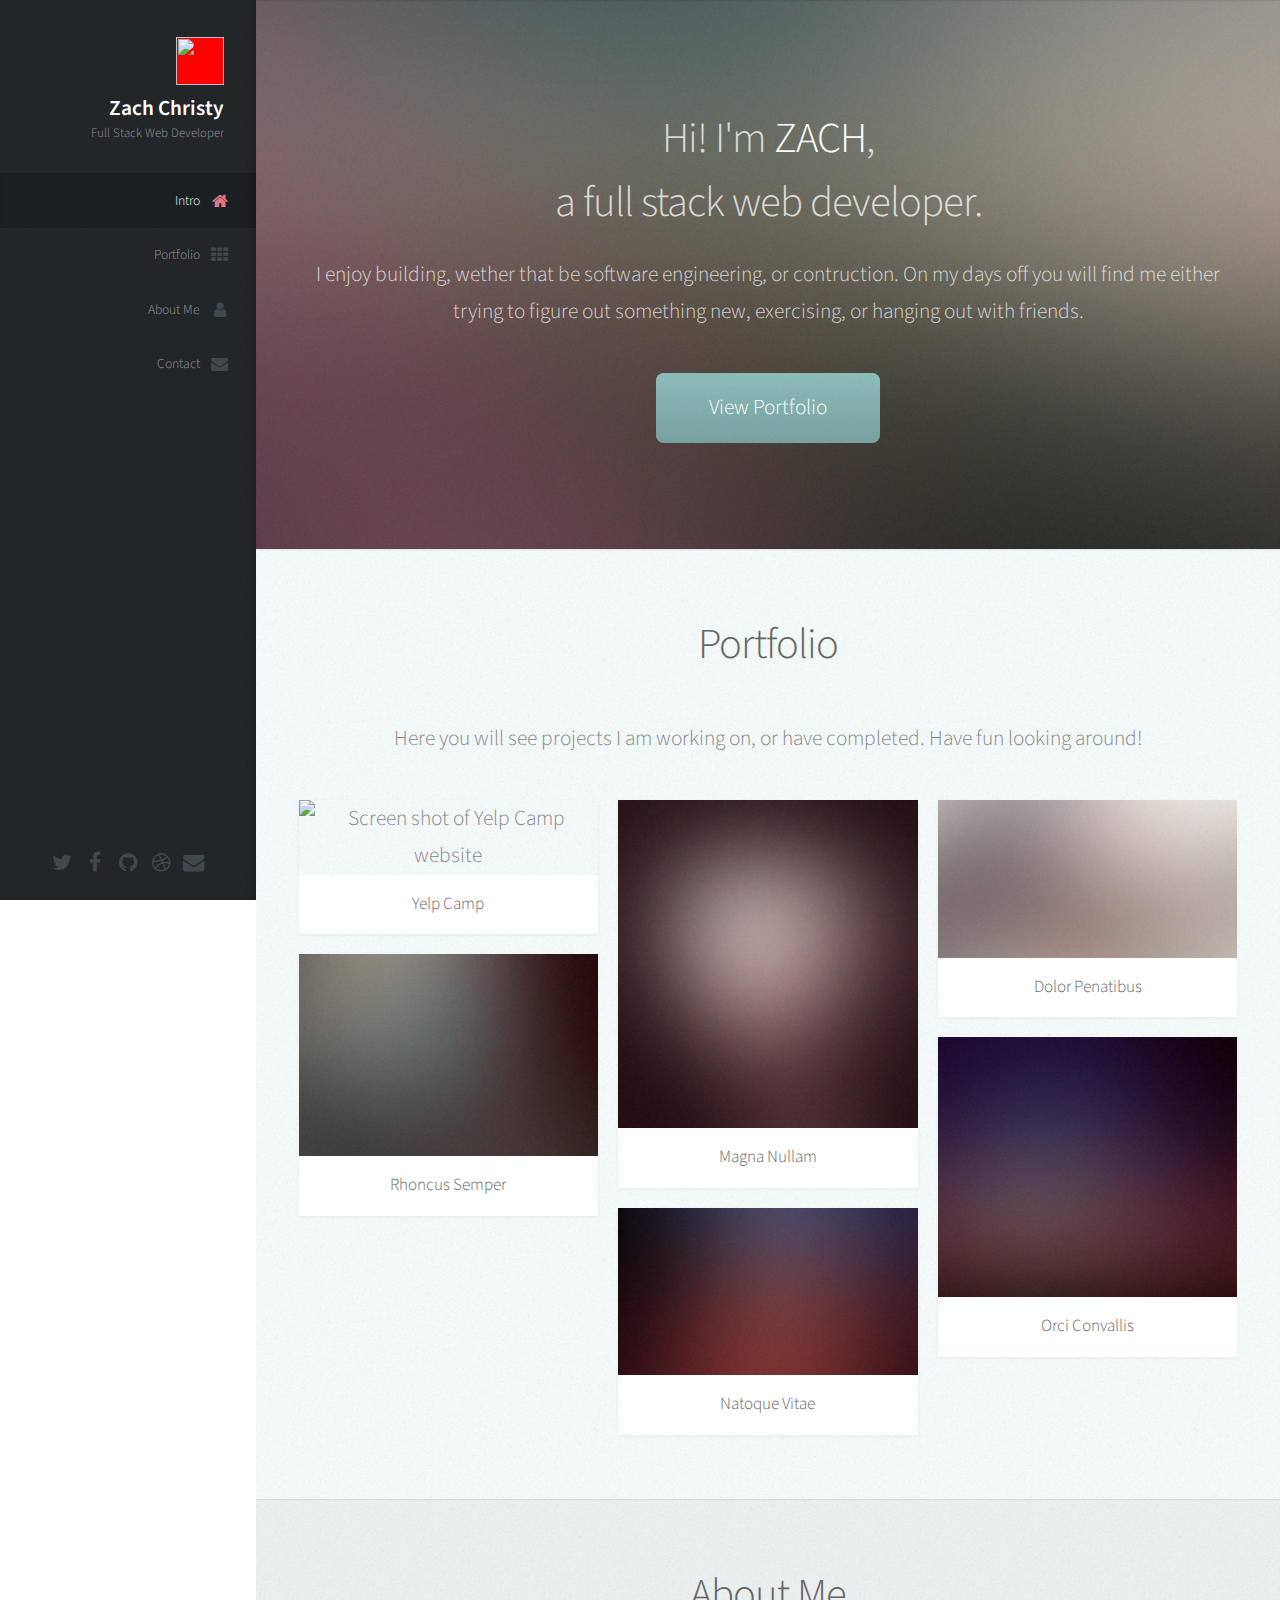
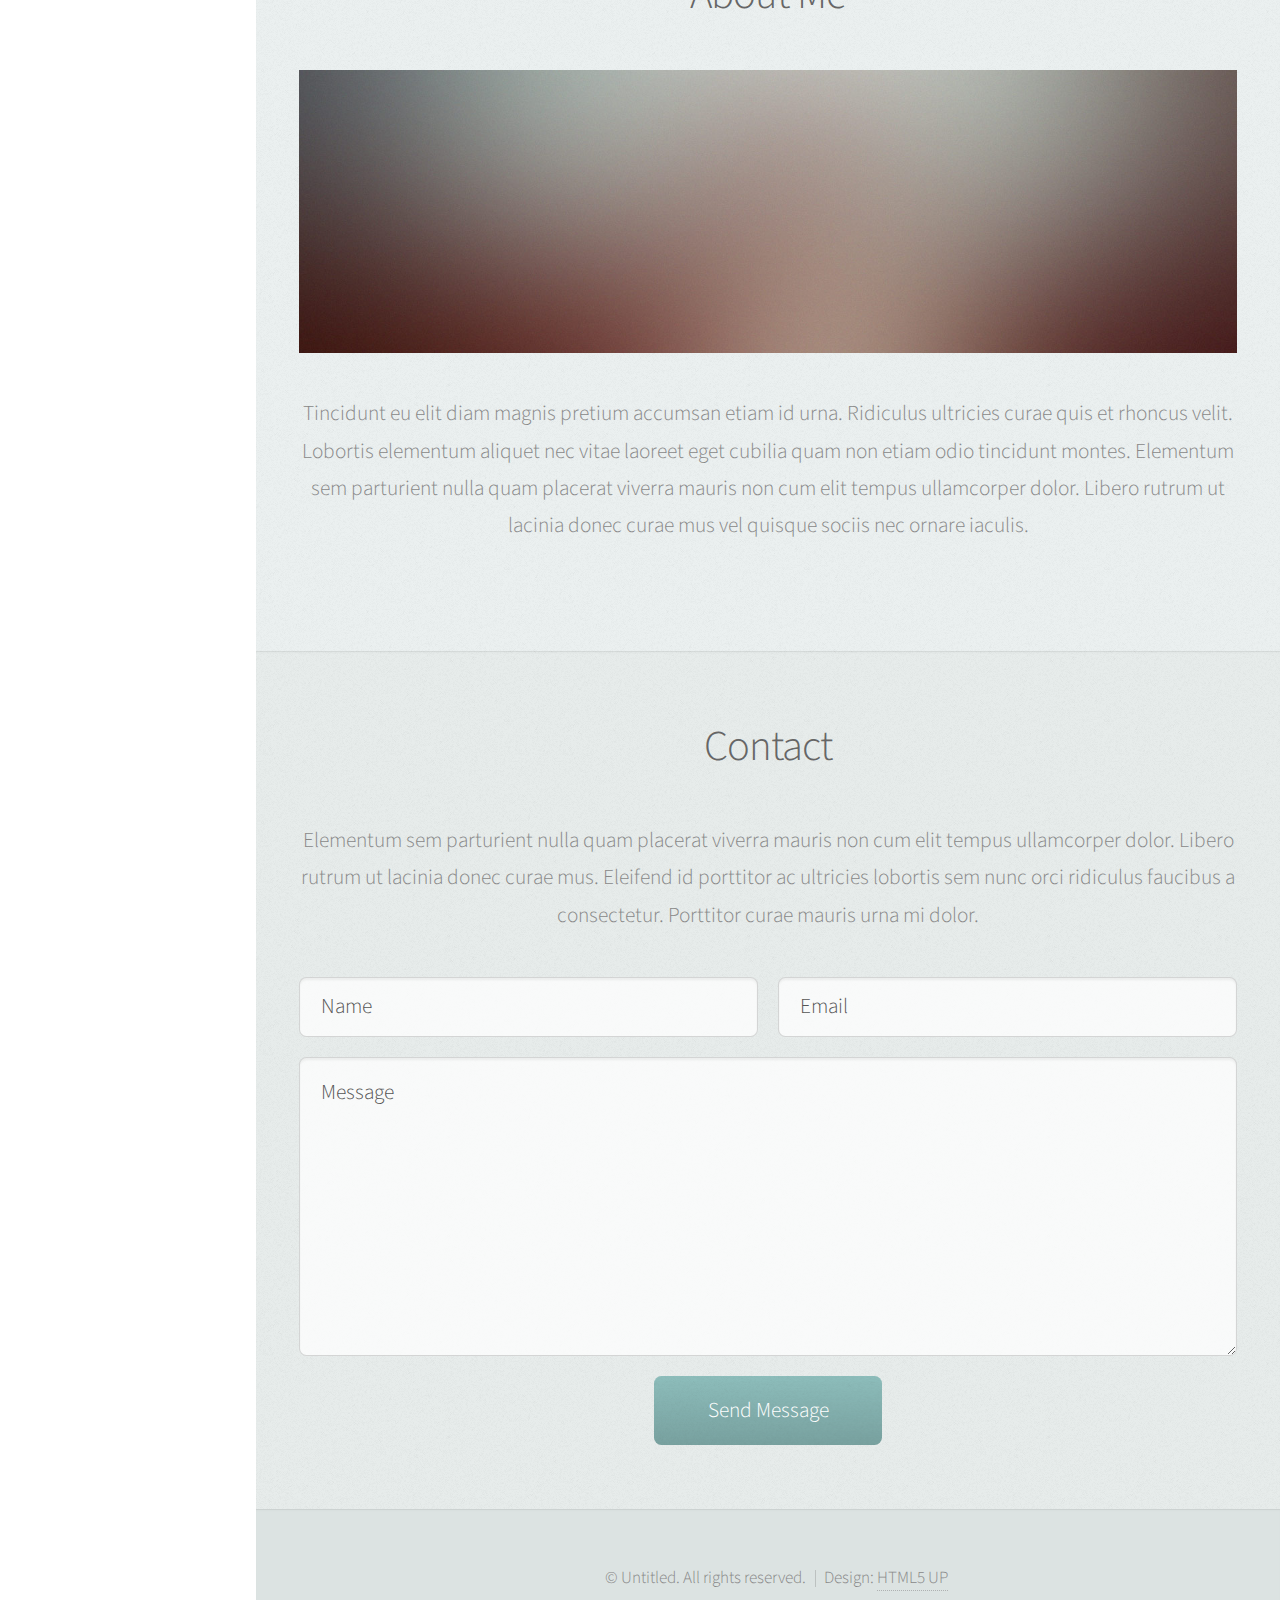
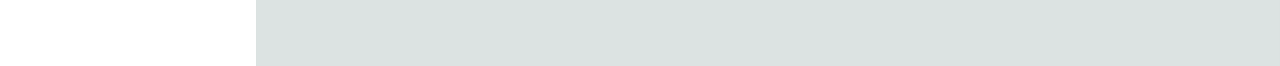
==== commit b3b9af81: "Added Yelp Camp to portfolio, index.html" ====
--- a/portfolio/html5up-prologue/index.html
+++ b/portfolio/html5up-prologue/index.html
@@ -6,7 +6,7 @@
 -->
 <html>
 	<head>
-		<title>Prologue by HTML5 UP</title>
+		<title>Zach Christy's Portfolio</title>
 		<meta charset="utf-8" />
 		<meta name="viewport" content="width=device-width, initial-scale=1, user-scalable=no" />
 		<link rel="stylesheet" href="assets/css/main.css" />
@@ -20,9 +20,9 @@
 
 					<!-- Logo -->
 						<div id="logo">
-							<span class="image avatar48"><img src="images/avatar.jpg" alt="" /></span>
-							<h1 id="title">Jane Doe</h1>
-							<p>Hyperspace Engineer</p>
+							<span class="image avatar48"><img src="images/profile-pic-1.jpg" alt="" /></span>
+							<h1 id="title">Zach Christy</h1>
+							<p>Full Stack Web Developer</p>
 						</div>
 
 					<!-- Nav -->
@@ -60,14 +60,12 @@
 						<div class="container">
 
 							<header>
-								<h2 class="alt">Hi! I'm <strong>Prologue</strong>, a <a href="http://html5up.net/license">free</a> responsive<br />
-								site template designed by <a href="http://html5up.net">HTML5 UP</a>.</h2>
-								<p>Ligula scelerisque justo sem accumsan diam quis<br />
-								vitae natoque dictum sollicitudin elementum.</p>
+								<h2 class="alt">Hi! I'm <strong>ZACH</strong>,<br> a full stack web developer.</h2>
+								<p>I enjoy building, wether that be software engineering, or contruction. On my days off you will find me either trying to figure out something new, exercising, or hanging out with friends.</p>
 							</header>
 
 							<footer>
-								<a href="#portfolio" class="button scrolly">Magna Aliquam</a>
+								<a href="#portfolio" id="header-button" class="button scrolly">View Portfolio</a>
 							</footer>
 
 						</div>
@@ -81,17 +79,14 @@
 								<h2>Portfolio</h2>
 							</header>
 
-							<p>Vitae natoque dictum etiam semper magnis enim feugiat convallis convallis
-							egestas rhoncus ridiculus in quis risus amet curabitur tempor orci penatibus.
-							Tellus erat mauris ipsum fermentum etiam vivamus eget. Nunc nibh morbi quis
-							fusce hendrerit lacus ridiculus.</p>
+							<p>Here you will see projects I am working on, or have completed. Have fun looking around!</p>
 
 							<div class="row">
 								<div class="col-4 col-12-mobile">
 									<article class="item">
-										<a href="#" class="image fit"><img src="images/pic02.jpg" alt="" /></a>
-										<header>
-											<h3>Ipsum Feugiat</h3>
+										<a href="https://pure-island-22532.herokuapp.com/" class="image fit"><img src="images/yelp-camp-preview.png" alt="Screen shot of Yelp Camp website" /></a>
+										<header>
+											<h3>Yelp Camp</h3>
 										</header>
 									</article>
 									<article class="item">
@@ -205,4 +200,4 @@
 			<script src="assets/js/main.js"></script>
 
 	</body>
-</html>+</html>
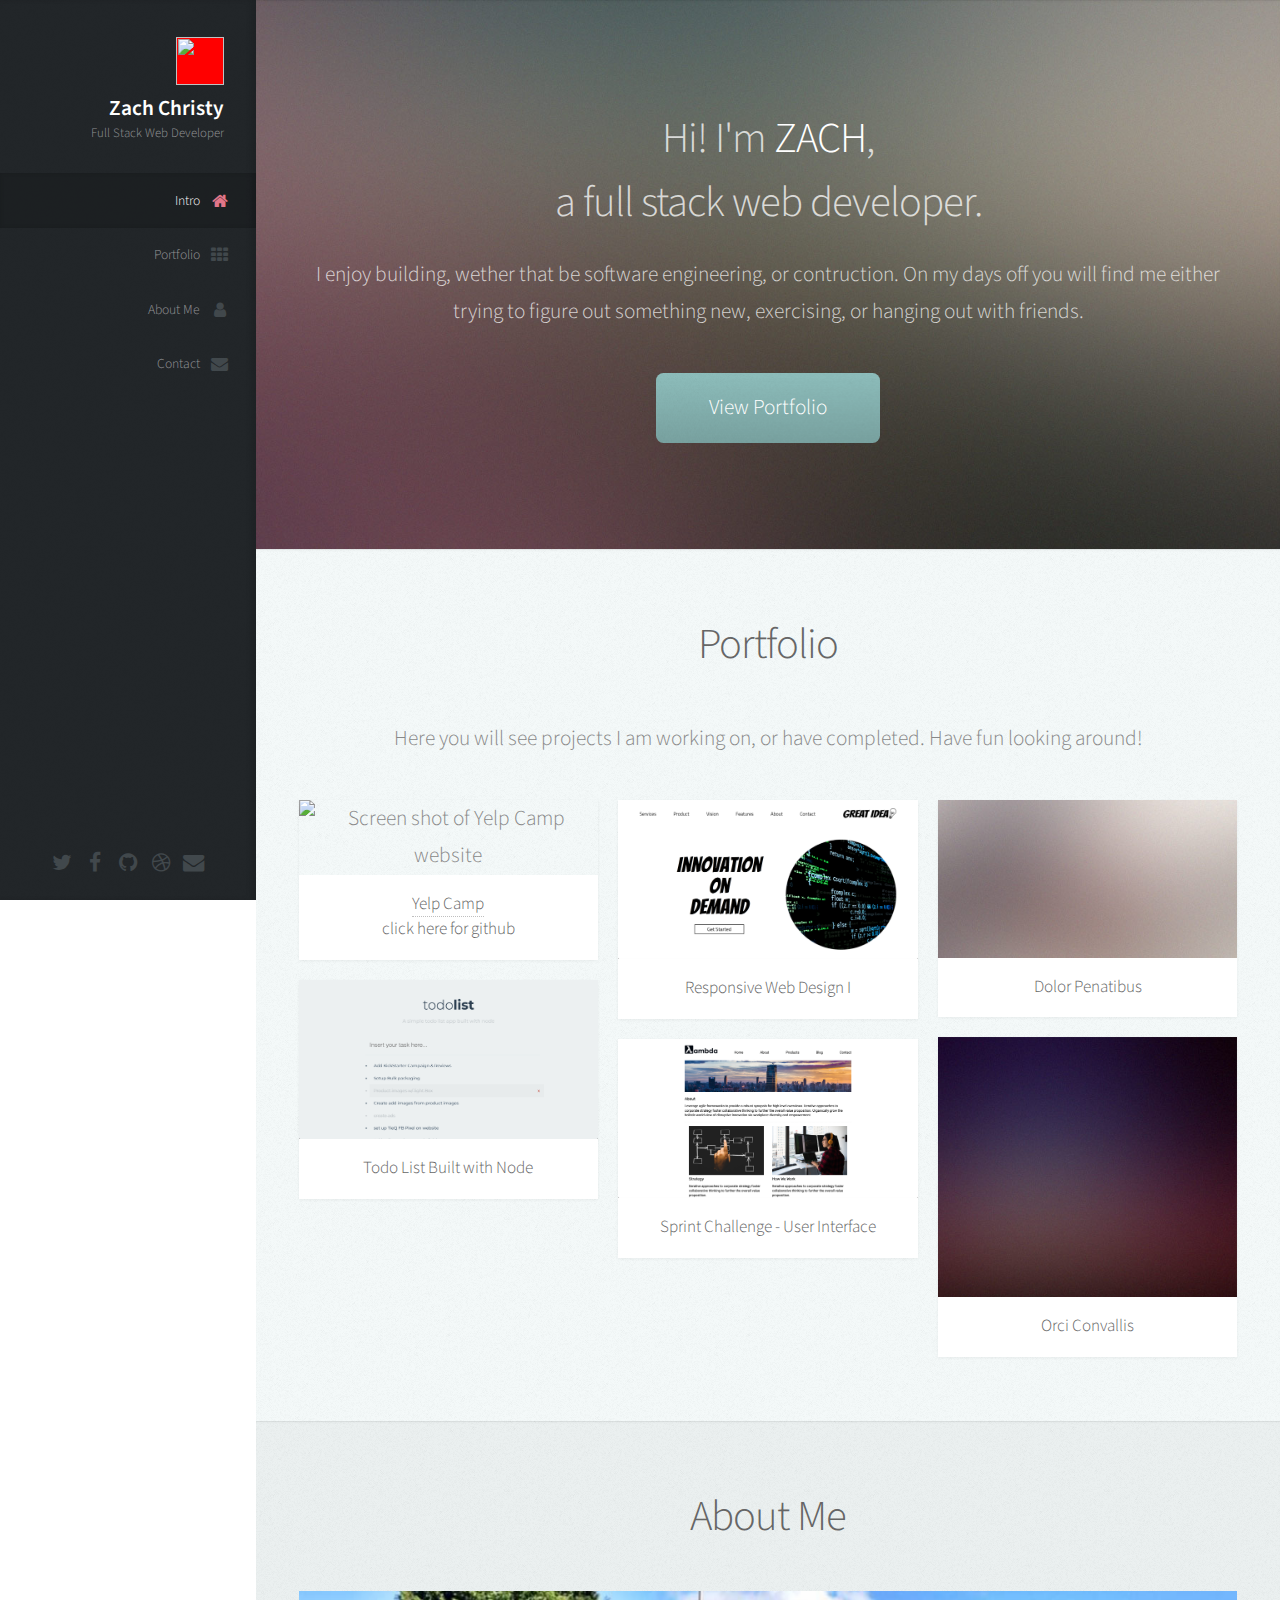
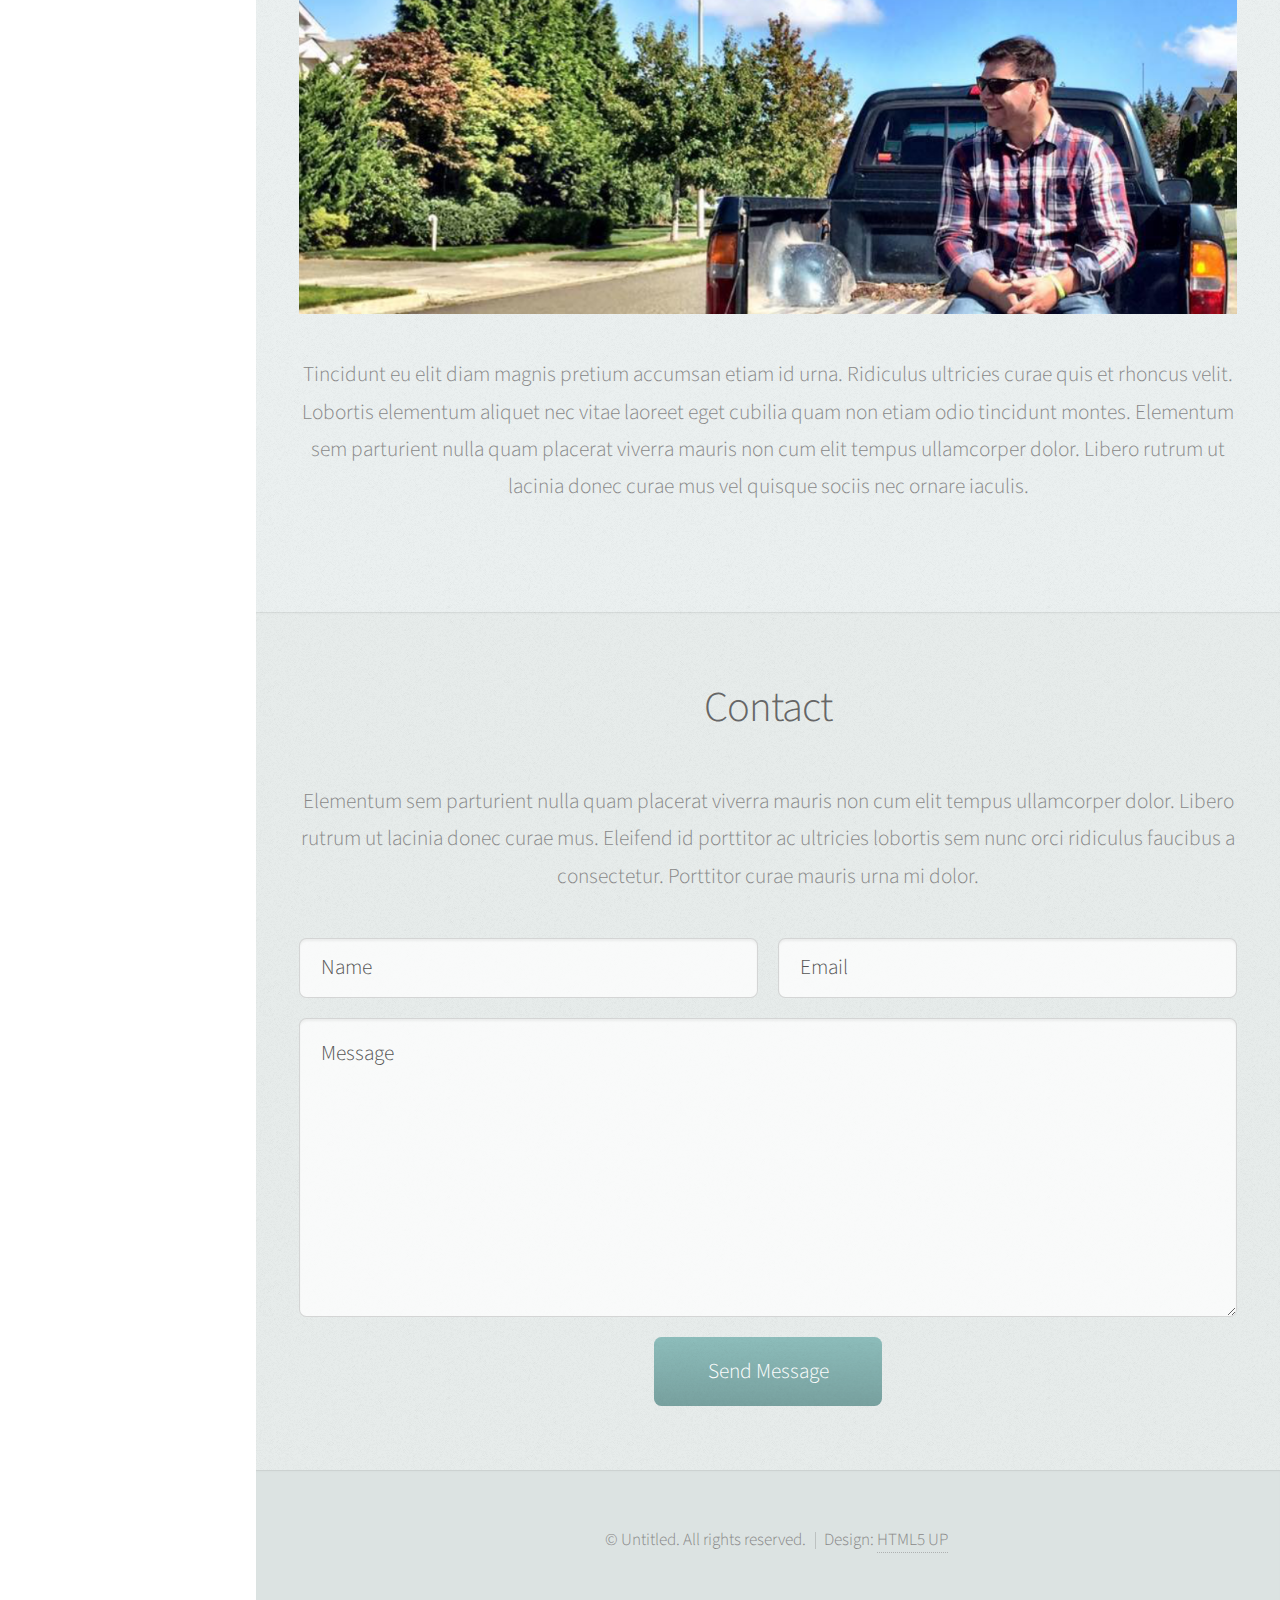
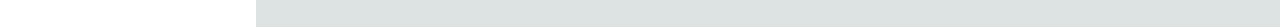
==== commit a4723a92: "Added more projects to the portfolio section, Added image in about me section - index.html" ====
--- a/portfolio/html5up-prologue/index.html
+++ b/portfolio/html5up-prologue/index.html
@@ -86,27 +86,27 @@
 									<article class="item">
 										<a href="https://pure-island-22532.herokuapp.com/" class="image fit"><img src="images/yelp-camp-preview.png" alt="Screen shot of Yelp Camp website" /></a>
 										<header>
-											<h3>Yelp Camp</h3>
-										</header>
-									</article>
-									<article class="item">
-										<a href="#" class="image fit"><img src="images/pic03.jpg" alt="" /></a>
-										<header>
-											<h3>Rhoncus Semper</h3>
+											<h3><a href="https://github.com/zchristy/YelpCamp">Yelp Camp<h6>click here for github</h6></a></h3>
+										</header>
+									</article>
+									<article class="item">
+										<a href="https://github.com/zchristy/todoList" class="image fit"><img src="images/todo-list-preview.png" alt="" /></a>
+										<header>
+											<h3>Todo List Built with Node</h3>
 										</header>
 									</article>
 								</div>
 								<div class="col-4 col-12-mobile">
 									<article class="item">
-										<a href="#" class="image fit"><img src="images/pic04.jpg" alt="" /></a>
-										<header>
-											<h3>Magna Nullam</h3>
-										</header>
-									</article>
-									<article class="item">
-										<a href="#" class="image fit"><img src="images/pic05.jpg" alt="" /></a>
-										<header>
-											<h3>Natoque Vitae</h3>
+										<a href="https://github.com/zchristy/responsive-web-design-I" class="image fit"><img src="images/great-idea-preview.png" alt="" /></a>
+										<header>
+											<h3>Responsive Web Design I</h3>
+										</header>
+									</article>
+									<article class="item">
+										<a href="#" class="image fit"><img src="images/sprint-challenge-preview.png" alt="" /></a>
+										<header>
+											<h3>Sprint Challenge - User Interface</h3>
 										</header>
 									</article>
 								</div>
@@ -137,7 +137,7 @@
 								<h2>About Me</h2>
 							</header>
 
-							<a href="#" class="image featured"><img src="images/pic08.jpg" alt="" /></a>
+							<a href="#" class="image featured"><img src="images/profile-pic-banner.jpg" alt="" /></a>
 
 							<p>Tincidunt eu elit diam magnis pretium accumsan etiam id urna. Ridiculus
 							ultricies curae quis et rhoncus velit. Lobortis elementum aliquet nec vitae
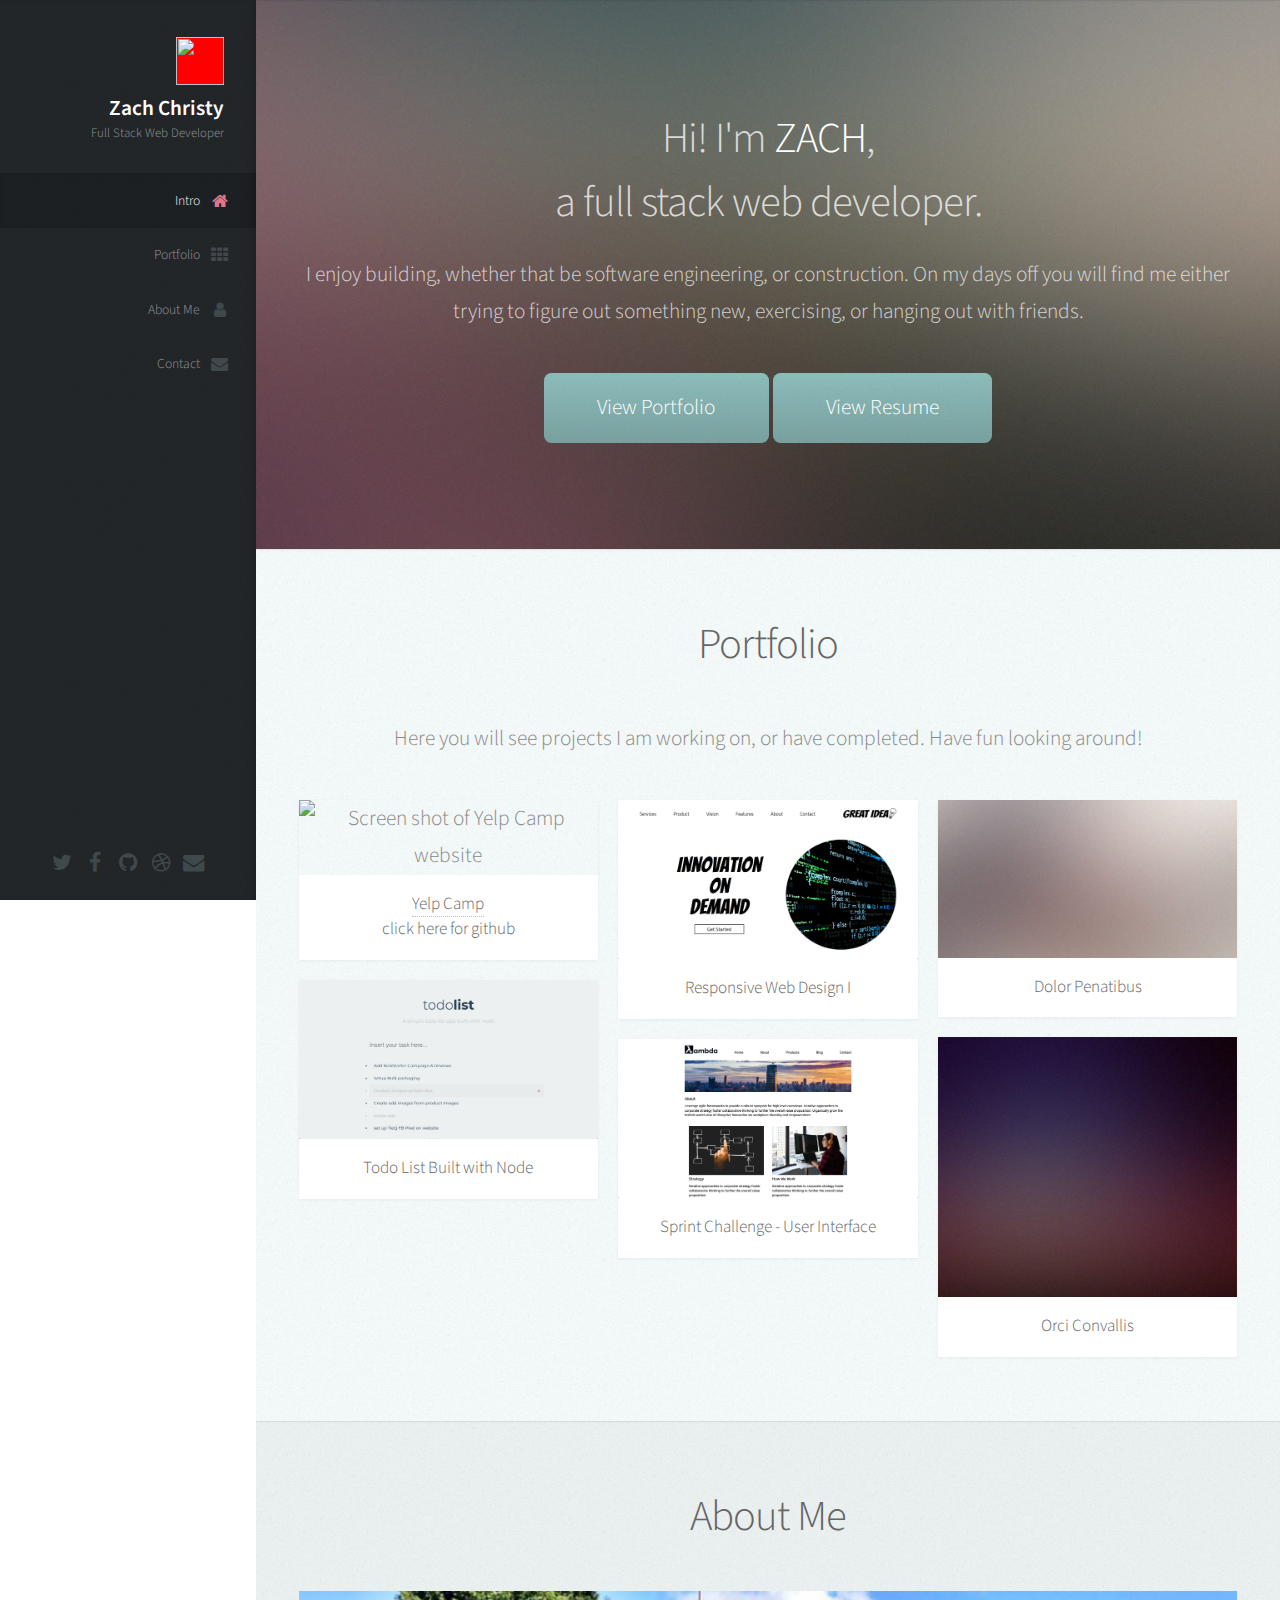
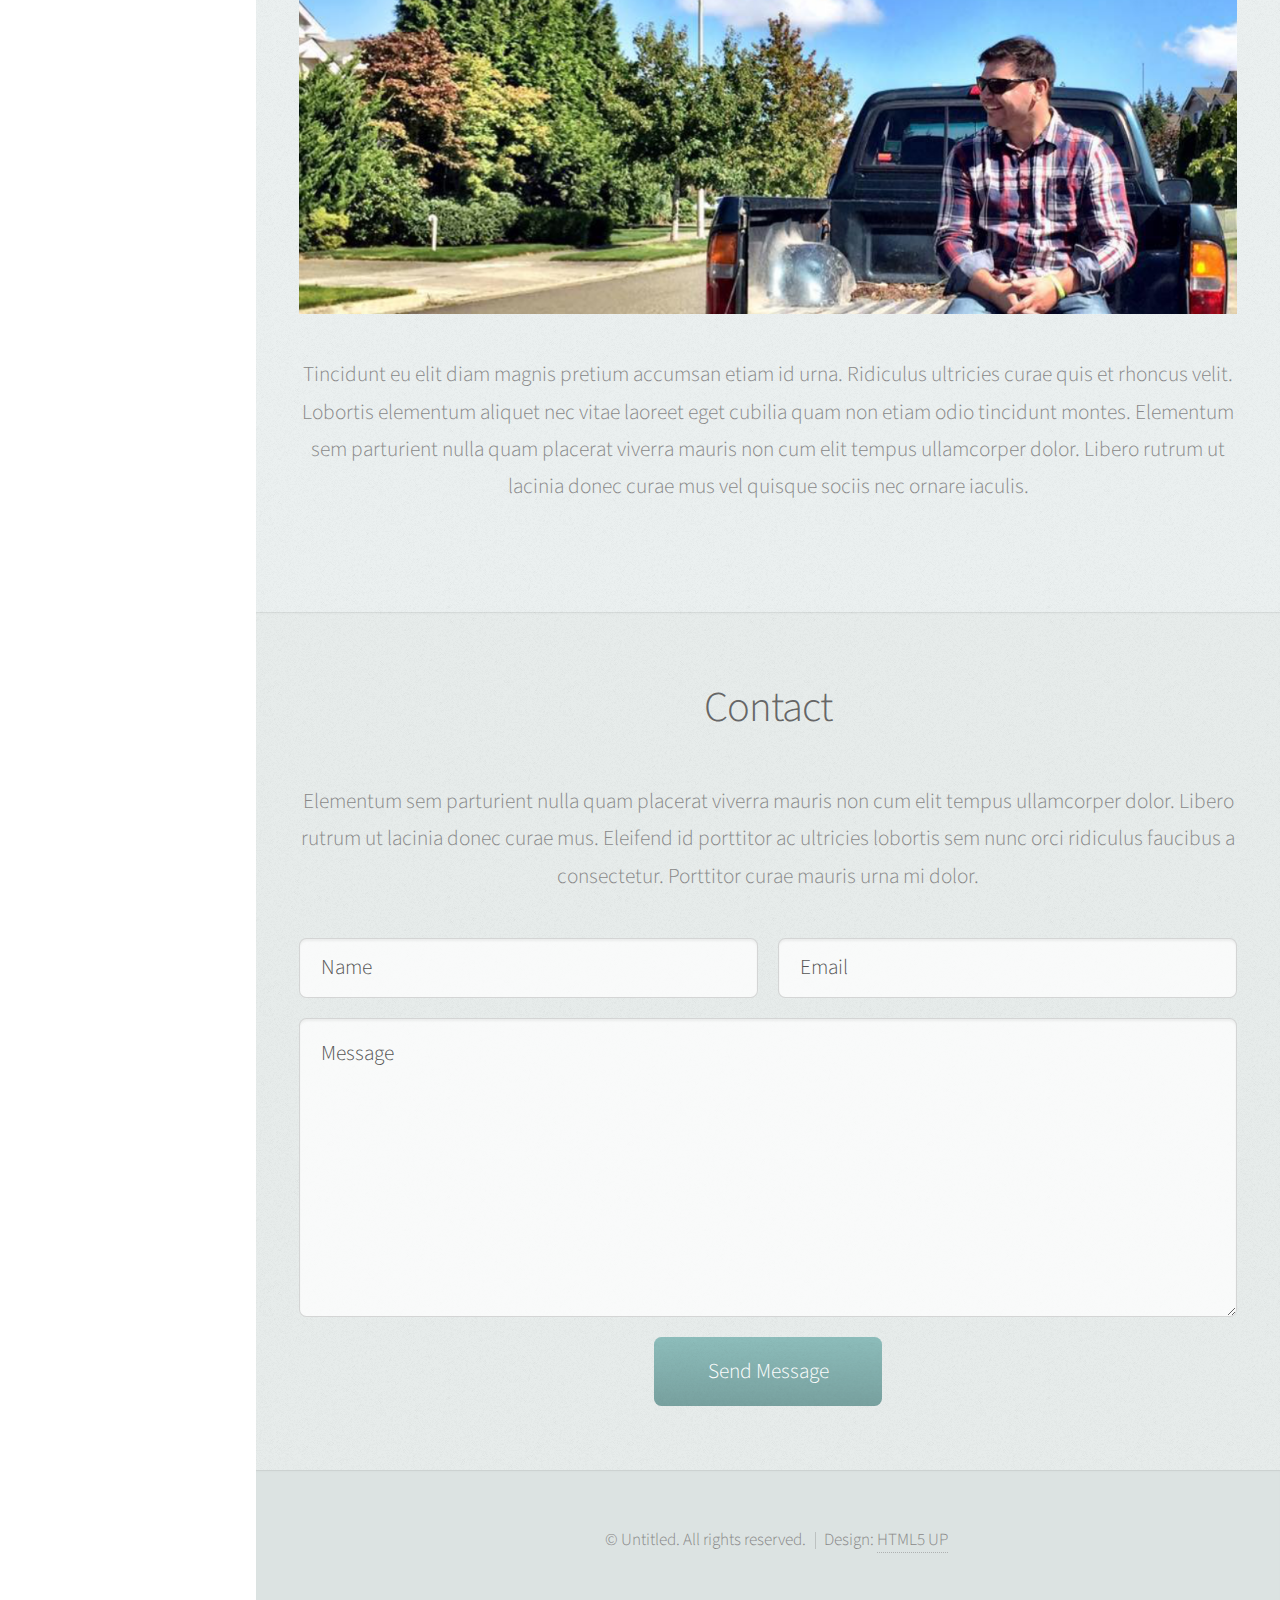
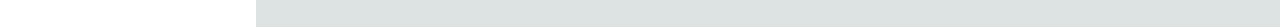
==== commit b15be133: "Fixed misspelling in header on index.html" ====
--- a/portfolio/html5up-prologue/index.html
+++ b/portfolio/html5up-prologue/index.html
@@ -20,7 +20,7 @@
 
 					<!-- Logo -->
 						<div id="logo">
-							<span class="image avatar48"><img src="images/profile-pic-1.jpg" alt="" /></span>
+							<span class="image avatar48"><img src="images/Profile-pic-1.jpg" alt="" /></span>
 							<h1 id="title">Zach Christy</h1>
 							<p>Full Stack Web Developer</p>
 						</div>
@@ -61,11 +61,12 @@
 
 							<header>
 								<h2 class="alt">Hi! I'm <strong>ZACH</strong>,<br> a full stack web developer.</h2>
-								<p>I enjoy building, wether that be software engineering, or contruction. On my days off you will find me either trying to figure out something new, exercising, or hanging out with friends.</p>
+								<p>I enjoy building, whether that be software engineering, or construction. On my days off you will find me either trying to figure out something new, exercising, or hanging out with friends.</p>
 							</header>
 
 							<footer>
-								<a href="#portfolio" id="header-button" class="button scrolly">View Portfolio</a>
+								<a href="#portfolio" class="button scrolly header-button">View Portfolio</a>
+								<a href="resume.html" class="button scrolly header-button">View Resume</a>
 							</footer>
 
 						</div>
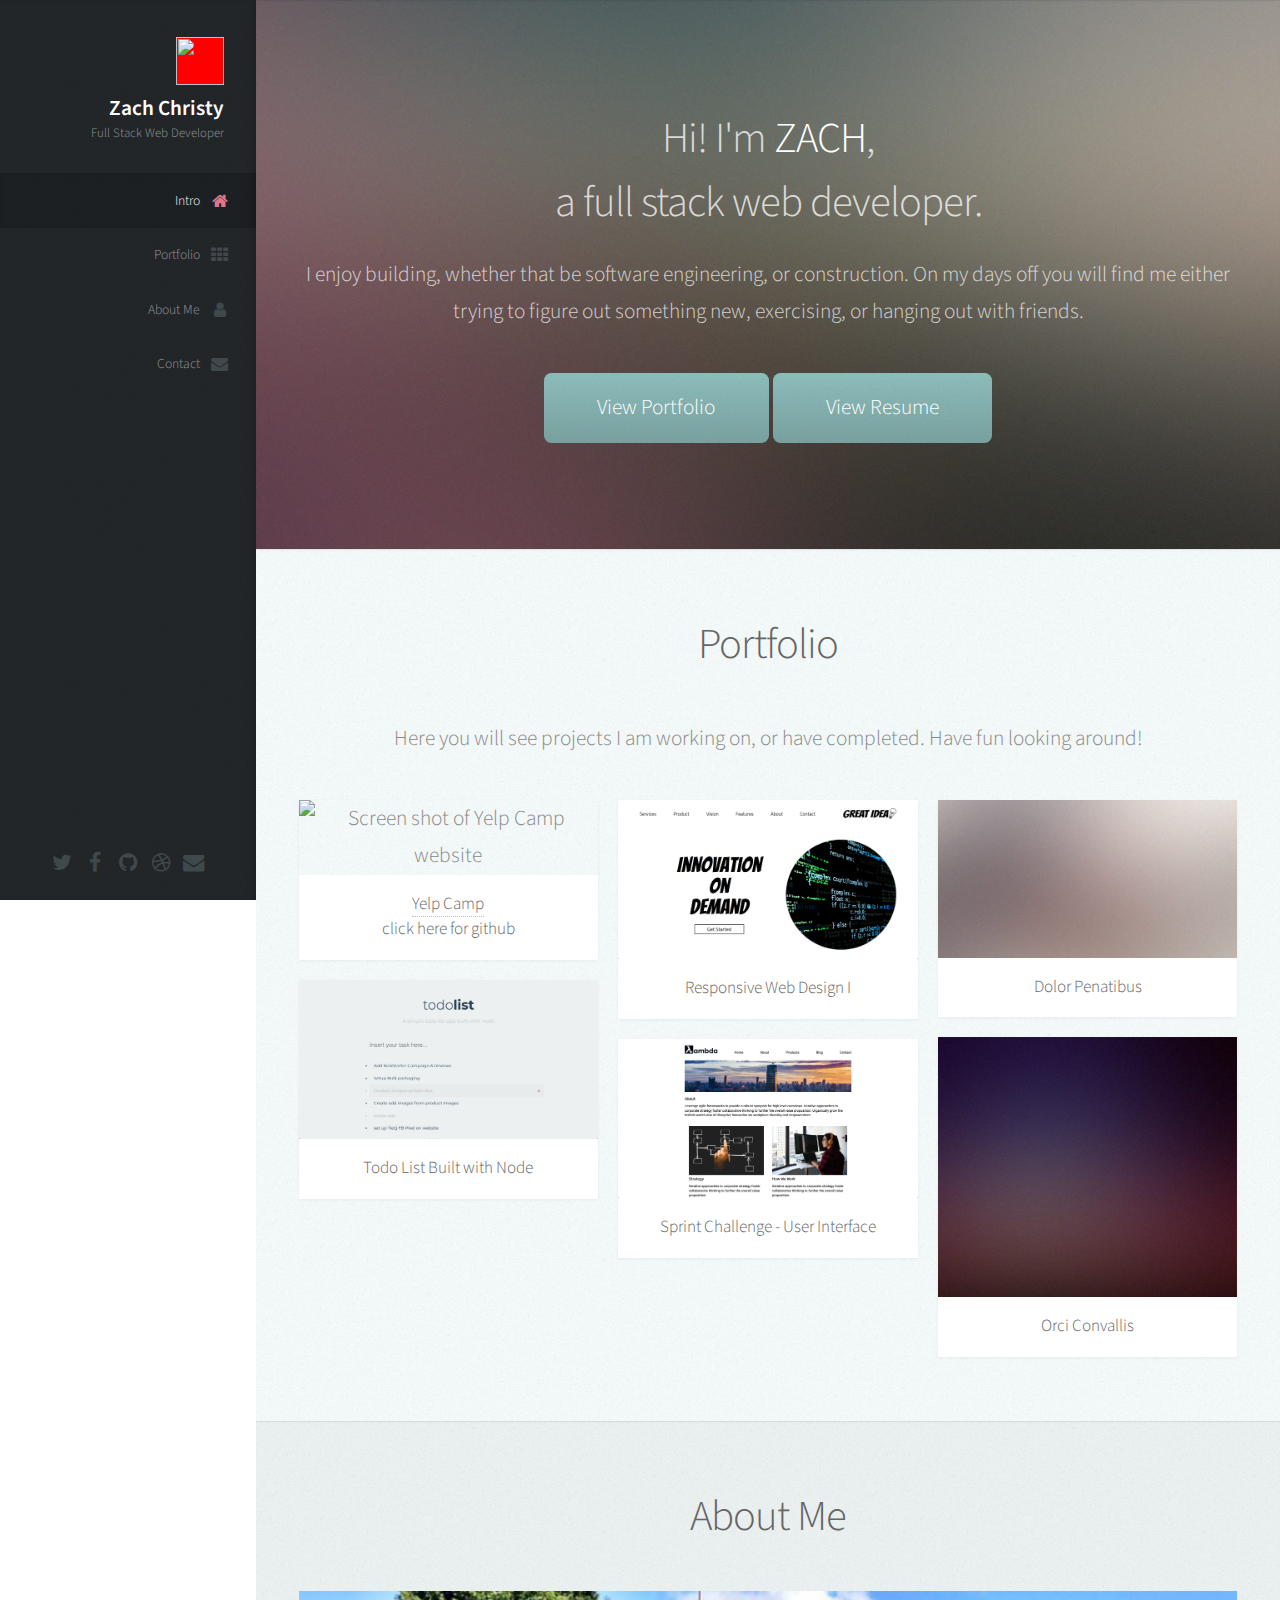
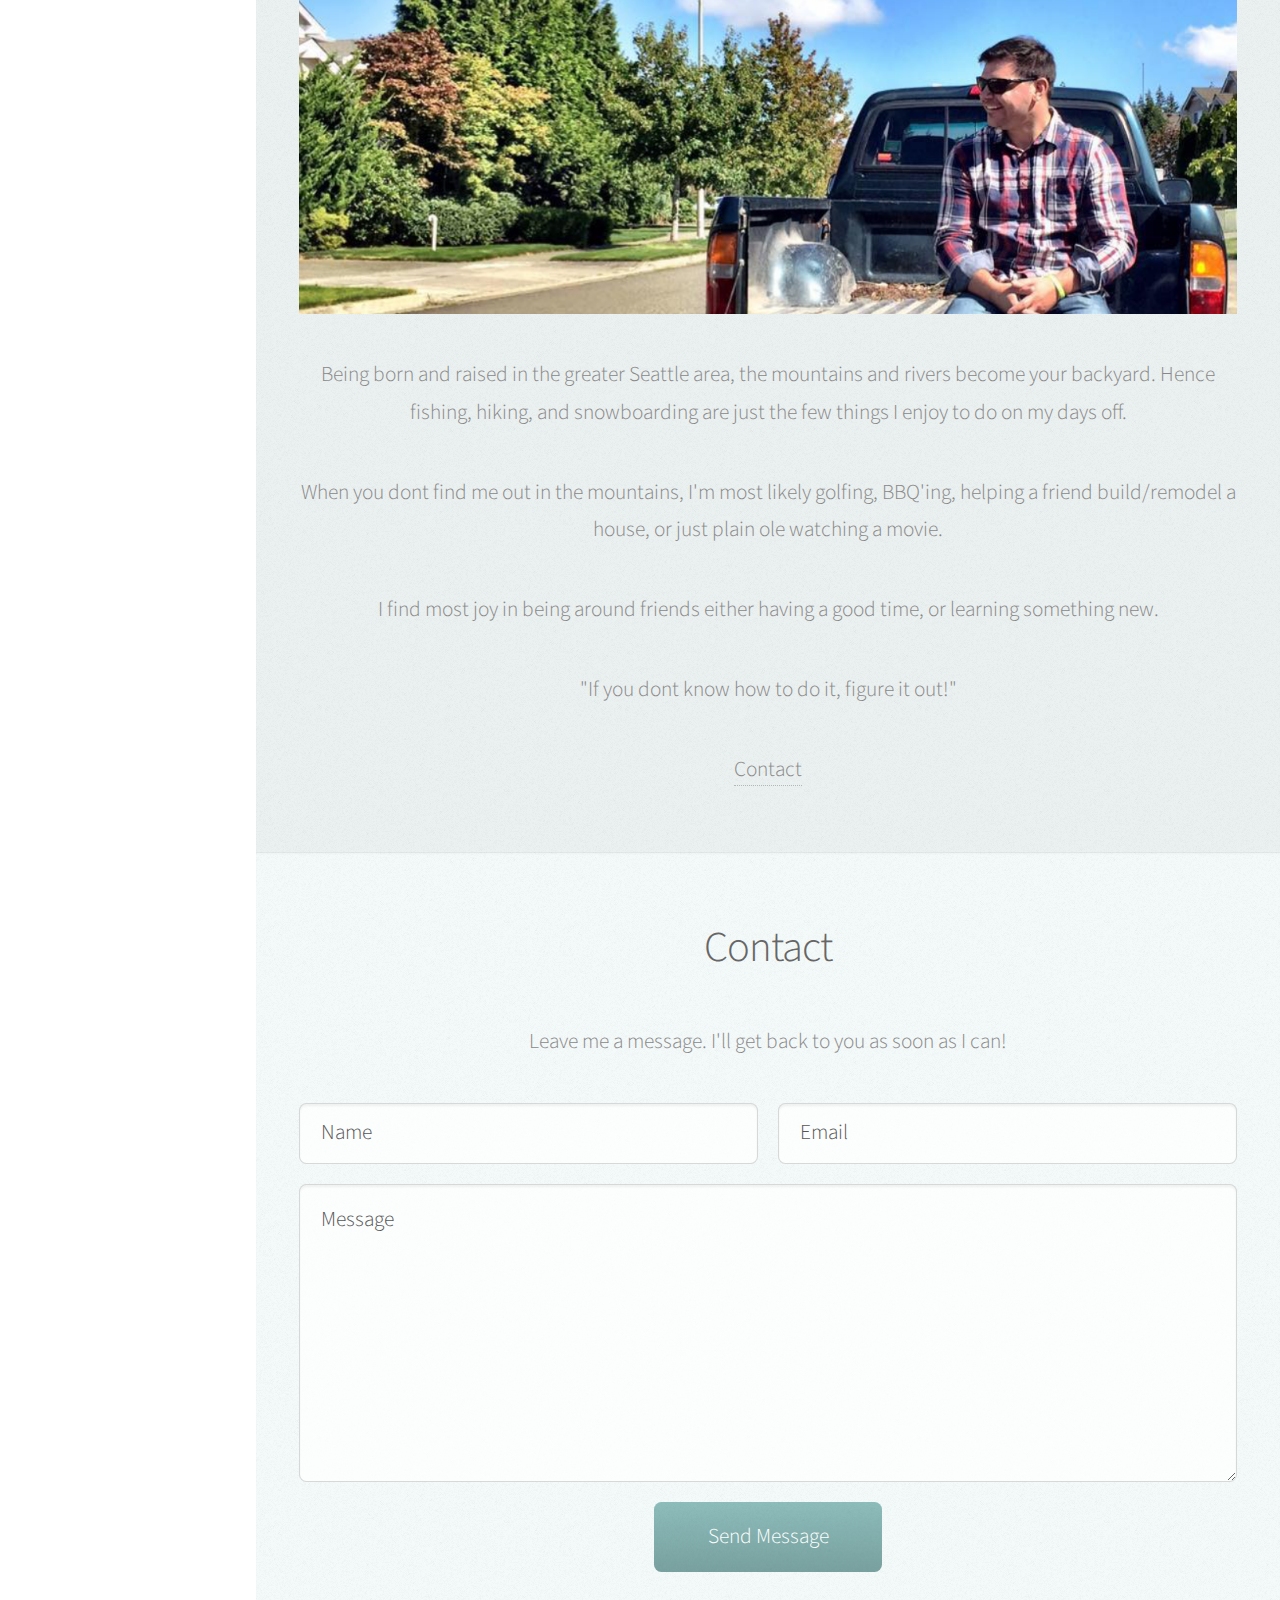
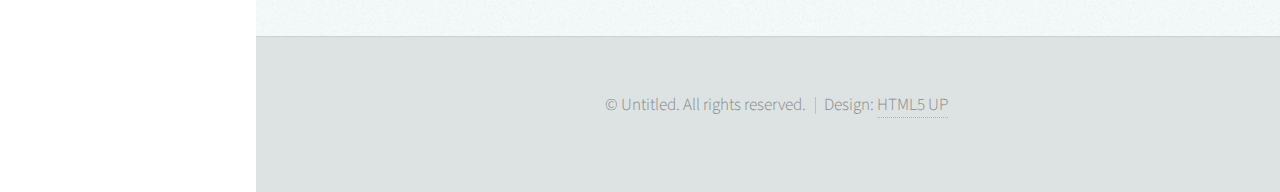
==== commit bbb04b94: "restyled contact form on index.html, Added content and styling to about me section on index.html" ====
--- a/portfolio/html5up-prologue/index.html
+++ b/portfolio/html5up-prologue/index.html
@@ -140,41 +140,45 @@
 
 							<a href="#" class="image featured"><img src="images/profile-pic-banner.jpg" alt="" /></a>
 
-							<p>Tincidunt eu elit diam magnis pretium accumsan etiam id urna. Ridiculus
-							ultricies curae quis et rhoncus velit. Lobortis elementum aliquet nec vitae
-							laoreet eget cubilia quam non etiam odio tincidunt montes. Elementum sem
-							parturient nulla quam placerat viverra mauris non cum elit tempus ullamcorper
-							dolor. Libero rutrum ut lacinia donec curae mus vel quisque sociis nec
-							ornare iaculis.</p>
+							<div class="summary-container">
+								<p>Being born and raised in the greater Seattle area, the mountains and rivers become your backyard. Hence fishing, hiking, and snowboarding are just the few things I enjoy to do on my days off.</p>
+
+								<p>When you dont find me out in the mountains, I'm most likely golfing, BBQ'ing, helping a friend build/remodel a house, or just plain ole watching a movie. </p>
+
+								<p>I find most joy in being around friends either having a good time, or learning something new.</p>
+
+								<p>"If you dont know how to do it, figure it out!"</p>
+
+								<a href="#contact" id="contact-link" class="summary-button">Contact</a>
+							</div>
 
 						</div>
 					</section>
 
 				<!-- Contact -->
-					<section id="contact" class="four">
+					<section id="contact" class="two">
 						<div class="container">
 
 							<header>
 								<h2>Contact</h2>
 							</header>
 
-							<p>Elementum sem parturient nulla quam placerat viverra
-							mauris non cum elit tempus ullamcorper dolor. Libero rutrum ut lacinia
-							donec curae mus. Eleifend id porttitor ac ultricies lobortis sem nunc
-							orci ridiculus faucibus a consectetur. Porttitor curae mauris urna mi dolor.</p>
-
-							<form method="post" action="#">
-								<div class="row">
-									<div class="col-6 col-12-mobile"><input type="text" name="name" placeholder="Name" /></div>
-									<div class="col-6 col-12-mobile"><input type="text" name="email" placeholder="Email" /></div>
-									<div class="col-12">
-										<textarea name="message" placeholder="Message"></textarea>
+							<p>Leave me a message. I'll get back to you as soon as I can!</p>
+
+							<div class="form-card">
+								<form method="post" action="#">
+									<div class="row">
+										<div class="col-6 col-12-mobile"><input type="text" name="name" placeholder="Name" /></div>
+										<div class="col-6 col-12-mobile"><input type="text" name="email" placeholder="Email" /></div>
+										<div class="col-12">
+											<textarea name="message" placeholder="Message"></textarea>
+										</div>
+										<div class="col-12">
+											<input type="submit" value="Send Message" />
+										</div>
 									</div>
-									<div class="col-12">
-										<input type="submit" value="Send Message" />
-									</div>
-								</div>
-							</form>
+								</form>
+							</div>
 
 						</div>
 					</section>
